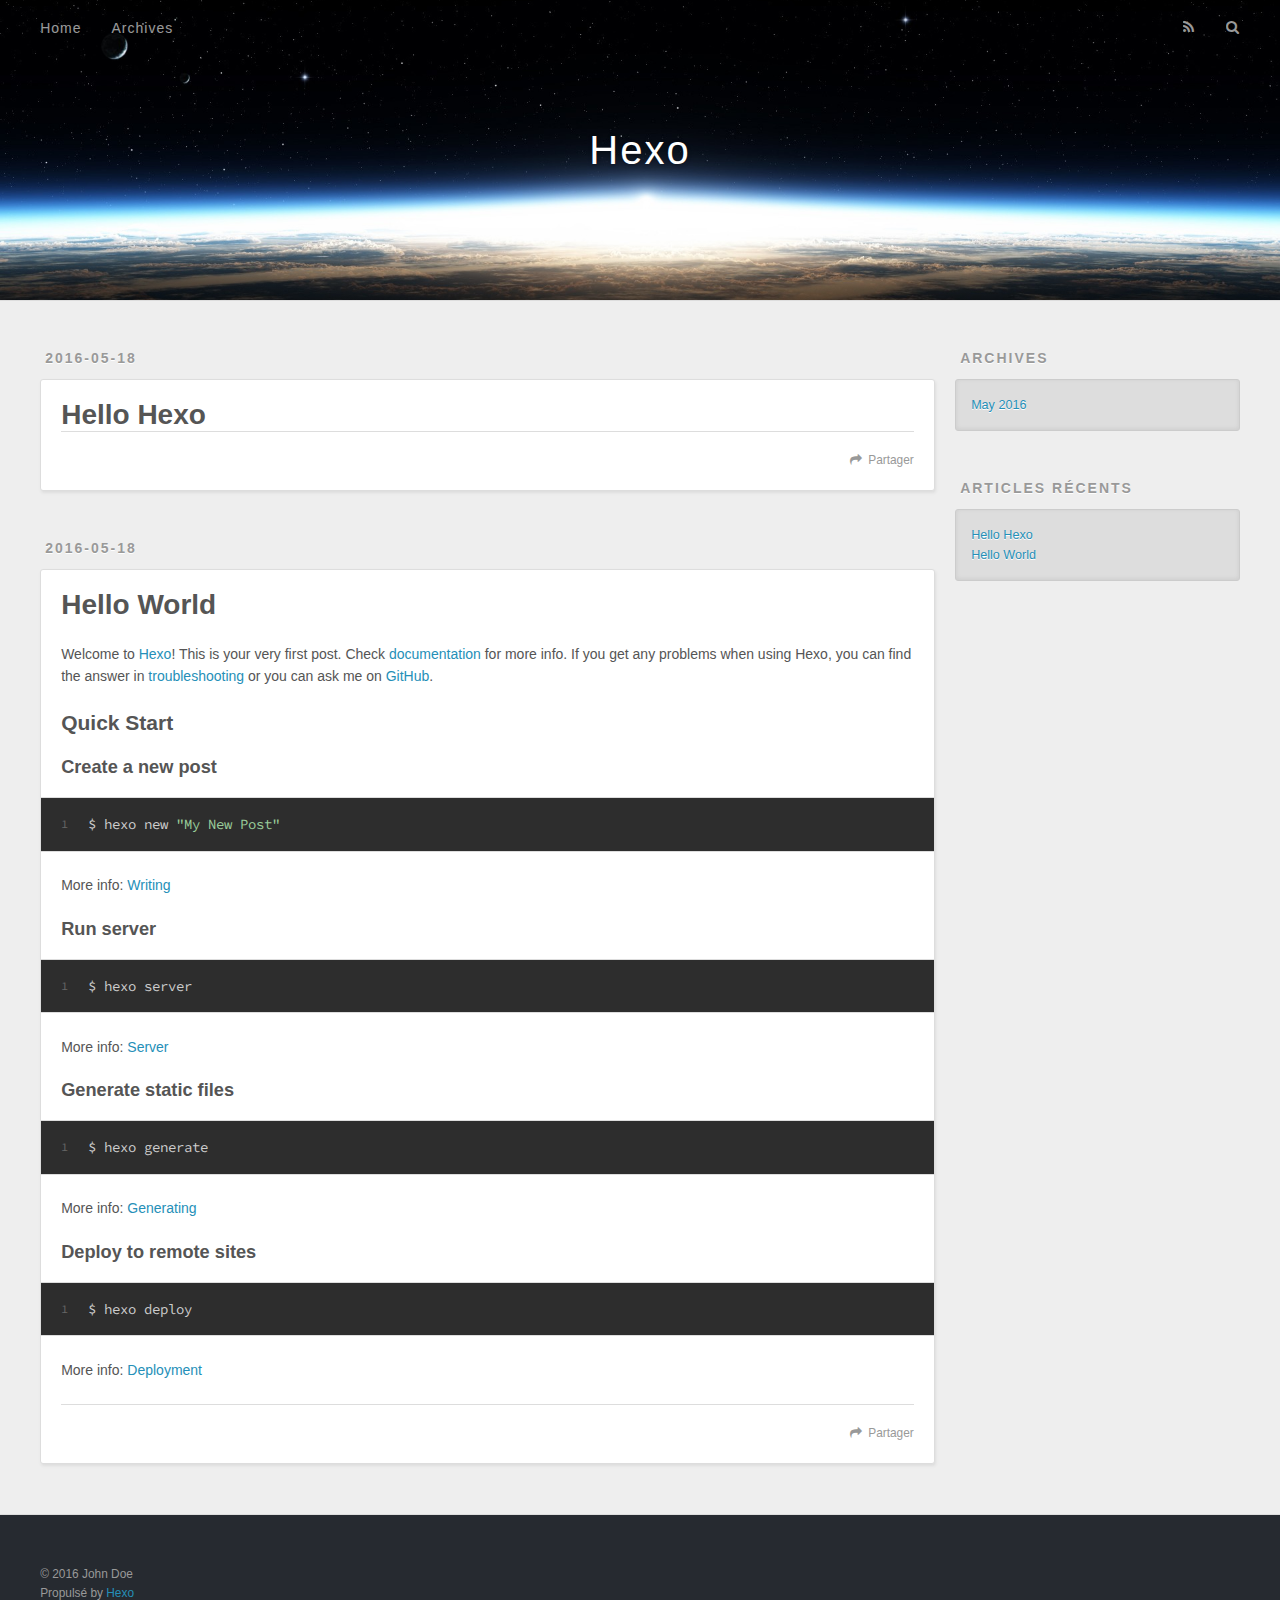
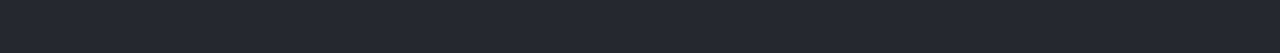
==== index.html @ 304dc9c3 "Site updated: 2016-05-18 16:46:52" ====
<!DOCTYPE html>
<html>
<head>
  <meta charset="utf-8">
  
  <title>Hexo</title>
  <meta name="viewport" content="width=device-width, initial-scale=1, maximum-scale=1">
  <meta name="description">
<meta property="og:type" content="website">
<meta property="og:title" content="Hexo">
<meta property="og:url" content="http://yoursite.com/index.html">
<meta property="og:site_name" content="Hexo">
<meta property="og:description">
<meta name="twitter:card" content="summary">
<meta name="twitter:title" content="Hexo">
<meta name="twitter:description">
  
    <link rel="alternate" href="/atom.xml" title="Hexo" type="application/atom+xml">
  
  
    <link rel="icon" href="/favicon.png">
  
  
    <link href="//fonts.googleapis.com/css?family=Source+Code+Pro" rel="stylesheet" type="text/css">
  
  <link rel="stylesheet" href="/css/style.css">
  

</head>

<body>
  <div id="container">
    <div id="wrap">
      <header id="header">
  <div id="banner"></div>
  <div id="header-outer" class="outer">
    <div id="header-title" class="inner">
      <h1 id="logo-wrap">
        <a href="/" id="logo">Hexo</a>
      </h1>
      
    </div>
    <div id="header-inner" class="inner">
      <nav id="main-nav">
        <a id="main-nav-toggle" class="nav-icon"></a>
        
          <a class="main-nav-link" href="/">Home</a>
        
          <a class="main-nav-link" href="/archives">Archives</a>
        
      </nav>
      <nav id="sub-nav">
        
          <a id="nav-rss-link" class="nav-icon" href="/atom.xml" title="Flux RSS"></a>
        
        <a id="nav-search-btn" class="nav-icon" title="Rechercher"></a>
      </nav>
      <div id="search-form-wrap">
        <form action="//google.com/search" method="get" accept-charset="UTF-8" class="search-form"><input type="search" name="q" results="0" class="search-form-input" placeholder="Search"><button type="submit" class="search-form-submit">&#xF002;</button><input type="hidden" name="sitesearch" value="http://yoursite.com"></form>
      </div>
    </div>
  </div>
</header>
      <div class="outer">
        <section id="main">
  
    <article id="post-Hello-Hexo" class="article article-type-post" itemscope itemprop="blogPost">
  <div class="article-meta">
    <a href="/2016/05/18/Hello-Hexo/" class="article-date">
  <time datetime="2016-05-18T08:14:53.000Z" itemprop="datePublished">2016-05-18</time>
</a>
    
  </div>
  <div class="article-inner">
    
    
      <header class="article-header">
        
  
    <h1 itemprop="name">
      <a class="article-title" href="/2016/05/18/Hello-Hexo/">Hello Hexo</a>
    </h1>
  

      </header>
    
    <div class="article-entry" itemprop="articleBody">
      
        
      
    </div>
    <footer class="article-footer">
      <a data-url="http://yoursite.com/2016/05/18/Hello-Hexo/" data-id="cioclf5xg0000g5djqmhzo6xy" class="article-share-link">Partager</a>
      
      
    </footer>
  </div>
  
</article>


  
    <article id="post-hello-world" class="article article-type-post" itemscope itemprop="blogPost">
  <div class="article-meta">
    <a href="/2016/05/18/hello-world/" class="article-date">
  <time datetime="2016-05-18T08:07:12.000Z" itemprop="datePublished">2016-05-18</time>
</a>
    
  </div>
  <div class="article-inner">
    
    
      <header class="article-header">
        
  
    <h1 itemprop="name">
      <a class="article-title" href="/2016/05/18/hello-world/">Hello World</a>
    </h1>
  

      </header>
    
    <div class="article-entry" itemprop="articleBody">
      
        <p>Welcome to <a href="https://hexo.io/" target="_blank" rel="external">Hexo</a>! This is your very first post. Check <a href="https://hexo.io/docs/" target="_blank" rel="external">documentation</a> for more info. If you get any problems when using Hexo, you can find the answer in <a href="https://hexo.io/docs/troubleshooting.html" target="_blank" rel="external">troubleshooting</a> or you can ask me on <a href="https://github.com/hexojs/hexo/issues" target="_blank" rel="external">GitHub</a>.</p>
<h2 id="Quick-Start"><a href="#Quick-Start" class="headerlink" title="Quick Start"></a>Quick Start</h2><h3 id="Create-a-new-post"><a href="#Create-a-new-post" class="headerlink" title="Create a new post"></a>Create a new post</h3><figure class="highlight bash"><table><tr><td class="gutter"><pre><span class="line">1</span><br></pre></td><td class="code"><pre><span class="line">$ hexo new <span class="string">"My New Post"</span></span><br></pre></td></tr></table></figure>
<p>More info: <a href="https://hexo.io/docs/writing.html" target="_blank" rel="external">Writing</a></p>
<h3 id="Run-server"><a href="#Run-server" class="headerlink" title="Run server"></a>Run server</h3><figure class="highlight bash"><table><tr><td class="gutter"><pre><span class="line">1</span><br></pre></td><td class="code"><pre><span class="line">$ hexo server</span><br></pre></td></tr></table></figure>
<p>More info: <a href="https://hexo.io/docs/server.html" target="_blank" rel="external">Server</a></p>
<h3 id="Generate-static-files"><a href="#Generate-static-files" class="headerlink" title="Generate static files"></a>Generate static files</h3><figure class="highlight bash"><table><tr><td class="gutter"><pre><span class="line">1</span><br></pre></td><td class="code"><pre><span class="line">$ hexo generate</span><br></pre></td></tr></table></figure>
<p>More info: <a href="https://hexo.io/docs/generating.html" target="_blank" rel="external">Generating</a></p>
<h3 id="Deploy-to-remote-sites"><a href="#Deploy-to-remote-sites" class="headerlink" title="Deploy to remote sites"></a>Deploy to remote sites</h3><figure class="highlight bash"><table><tr><td class="gutter"><pre><span class="line">1</span><br></pre></td><td class="code"><pre><span class="line">$ hexo deploy</span><br></pre></td></tr></table></figure>
<p>More info: <a href="https://hexo.io/docs/deployment.html" target="_blank" rel="external">Deployment</a></p>

      
    </div>
    <footer class="article-footer">
      <a data-url="http://yoursite.com/2016/05/18/hello-world/" data-id="cioclf5xm0001g5djl35cc494" class="article-share-link">Partager</a>
      
      
    </footer>
  </div>
  
</article>


  

</section>
        
          <aside id="sidebar">
  
    

  
    

  
    
  
    
  <div class="widget-wrap">
    <h3 class="widget-title">Archives</h3>
    <div class="widget">
      <ul class="archive-list"><li class="archive-list-item"><a class="archive-list-link" href="/archives/2016/05/">May 2016</a></li></ul>
    </div>
  </div>


  
    
  <div class="widget-wrap">
    <h3 class="widget-title">Articles récents</h3>
    <div class="widget">
      <ul>
        
          <li>
            <a href="/2016/05/18/Hello-Hexo/">Hello Hexo</a>
          </li>
        
          <li>
            <a href="/2016/05/18/hello-world/">Hello World</a>
          </li>
        
      </ul>
    </div>
  </div>

  
</aside>
        
      </div>
      <footer id="footer">
  
  <div class="outer">
    <div id="footer-info" class="inner">
      &copy; 2016 John Doe<br>
      Propulsé by <a href="http://hexo.io/" target="_blank">Hexo</a>
    </div>
  </div>
</footer>
    </div>
    <nav id="mobile-nav">
  
    <a href="/" class="mobile-nav-link">Home</a>
  
    <a href="/archives" class="mobile-nav-link">Archives</a>
  
</nav>
    

<script src="//ajax.googleapis.com/ajax/libs/jquery/2.0.3/jquery.min.js"></script>


  <link rel="stylesheet" href="/fancybox/jquery.fancybox.css">
  <script src="/fancybox/jquery.fancybox.pack.js"></script>


<script src="/js/script.js"></script>

  </div>
</body>
</html>
---- css/style.css ----
body {
  width: 100%;
}
body:before,
body:after {
  content: "";
  display: table;
}
body:after {
  clear: both;
}
html,
body,
div,
span,
applet,
object,
iframe,
h1,
h2,
h3,
h4,
h5,
h6,
p,
blockquote,
pre,
a,
abbr,
acronym,
address,
big,
cite,
code,
del,
dfn,
em,
img,
ins,
kbd,
q,
s,
samp,
small,
strike,
strong,
sub,
sup,
tt,
var,
dl,
dt,
dd,
ol,
ul,
li,
fieldset,
form,
label,
legend,
table,
caption,
tbody,
tfoot,
thead,
tr,
th,
td {
  margin: 0;
  padding: 0;
  border: 0;
  outline: 0;
  font-weight: inherit;
  font-style: inherit;
  font-family: inherit;
  font-size: 100%;
  vertical-align: baseline;
}
body {
  line-height: 1;
  color: #000;
  background: #fff;
}
ol,
ul {
  list-style: none;
}
table {
  border-collapse: separate;
  border-spacing: 0;
  vertical-align: middle;
}
caption,
th,
td {
  text-align: left;
  font-weight: normal;
  vertical-align: middle;
}
a img {
  border: none;
}
input,
button {
  margin: 0;
  padding: 0;
}
input::-moz-focus-inner,
button::-moz-focus-inner {
  border: 0;
  padding: 0;
}
@font-face {
  font-family: FontAwesome;
  font-style: normal;
  font-weight: normal;
  src: url("fonts/fontawesome-webfont.eot?v=#4.0.3");
  src: url("fonts/fontawesome-webfont.eot?#iefix&v=#4.0.3") format("embedded-opentype"), url("fonts/fontawesome-webfont.woff?v=#4.0.3") format("woff"), url("fonts/fontawesome-webfont.ttf?v=#4.0.3") format("truetype"), url("fonts/fontawesome-webfont.svg#fontawesomeregular?v=#4.0.3") format("svg");
}
html,
body,
#container {
  height: 100%;
}
body {
  background: #eee;
  font: 14px "Helvetica Neue", Helvetica, Arial, sans-serif;
  -webkit-text-size-adjust: 100%;
}
.outer {
  max-width: 1220px;
  margin: 0 auto;
  padding: 0 20px;
}
.outer:before,
.outer:after {
  content: "";
  display: table;
}
.outer:after {
  clear: both;
}
.inner {
  display: inline;
  float: left;
  width: 98.33333333333333%;
  margin: 0 0.833333333333333%;
}
.left,
.alignleft {
  float: left;
}
.right,
.alignright {
  float: right;
}
.clear {
  clear: both;
}
#container {
  position: relative;
}
.mobile-nav-on {
  overflow: hidden;
}
#wrap {
  height: 100%;
  width: 100%;
  position: absolute;
  top: 0;
  left: 0;
  -webkit-transition: 0.2s ease-out;
  -moz-transition: 0.2s ease-out;
  -ms-transition: 0.2s ease-out;
  transition: 0.2s ease-out;
  z-index: 1;
  background: #eee;
}
.mobile-nav-on #wrap {
  left: 280px;
}
@media screen and (min-width: 768px) {
  #main {
    display: inline;
    float: left;
    width: 73.33333333333333%;
    margin: 0 0.833333333333333%;
  }
}
.article-date,
.article-category-link,
.archive-year,
.widget-title {
  text-decoration: none;
  text-transform: uppercase;
  letter-spacing: 2px;
  color: #999;
  margin-bottom: 1em;
  margin-left: 5px;
  line-height: 1em;
  text-shadow: 0 1px #fff;
  font-weight: bold;
}
.article-inner,
.archive-article-inner {
  background: #fff;
  -webkit-box-shadow: 1px 2px 3px #ddd;
  box-shadow: 1px 2px 3px #ddd;
  border: 1px solid #ddd;
  -webkit-border-radius: 3px;
  border-radius: 3px;
}
.article-entry h1,
.widget h1 {
  font-size: 2em;
}
.article-entry h2,
.widget h2 {
  font-size: 1.5em;
}
.article-entry h3,
.widget h3 {
  font-size: 1.3em;
}
.article-entry h4,
.widget h4 {
  font-size: 1.2em;
}
.article-entry h5,
.widget h5 {
  font-size: 1em;
}
.article-entry h6,
.widget h6 {
  font-size: 1em;
  color: #999;
}
.article-entry hr,
.widget hr {
  border: 1px dashed #ddd;
}
.article-entry strong,
.widget strong {
  font-weight: bold;
}
.article-entry em,
.widget em,
.article-entry cite,
.widget cite {
  font-style: italic;
}
.article-entry sup,
.widget sup,
.article-entry sub,
.widget sub {
  font-size: 0.75em;
  line-height: 0;
  position: relative;
  vertical-align: baseline;
}
.article-entry sup,
.widget sup {
  top: -0.5em;
}
.article-entry sub,
.widget sub {
  bottom: -0.2em;
}
.article-entry small,
.widget small {
  font-size: 0.85em;
}
.article-entry acronym,
.widget acronym,
.article-entry abbr,
.widget abbr {
  border-bottom: 1px dotted;
}
.article-entry ul,
.widget ul,
.article-entry ol,
.widget ol,
.article-entry dl,
.widget dl {
  margin: 0 20px;
  line-height: 1.6em;
}
.article-entry ul ul,
.widget ul ul,
.article-entry ol ul,
.widget ol ul,
.article-entry ul ol,
.widget ul ol,
.article-entry ol ol,
.widget ol ol {
  margin-top: 0;
  margin-bottom: 0;
}
.article-entry ul,
.widget ul {
  list-style: disc;
}
.article-entry ol,
.widget ol {
  list-style: decimal;
}
.article-entry dt,
.widget dt {
  font-weight: bold;
}
#header {
  height: 300px;
  position: relative;
  border-bottom: 1px solid #ddd;
}
#header:before,
#header:after {
  content: "";
  position: absolute;
  left: 0;
  right: 0;
  height: 40px;
}
#header:before {
  top: 0;
  background: -webkit-linear-gradient(rgba(0,0,0,0.2), transparent);
  background: -moz-linear-gradient(rgba(0,0,0,0.2), transparent);
  background: -ms-linear-gradient(rgba(0,0,0,0.2), transparent);
  background: linear-gradient(rgba(0,0,0,0.2), transparent);
}
#header:after {
  bottom: 0;
  background: -webkit-linear-gradient(transparent, rgba(0,0,0,0.2));
  background: -moz-linear-gradient(transparent, rgba(0,0,0,0.2));
  background: -ms-linear-gradient(transparent, rgba(0,0,0,0.2));
  background: linear-gradient(transparent, rgba(0,0,0,0.2));
}
#header-outer {
  height: 100%;
  position: relative;
}
#header-inner {
  position: relative;
  overflow: hidden;
}
#banner {
  position: absolute;
  top: 0;
  left: 0;
  width: 100%;
  height: 100%;
  background: url("images/banner.jpg") center #000;
  -webkit-background-size: cover;
  -moz-background-size: cover;
  background-size: cover;
  z-index: -1;
}
#header-title {
  text-align: center;
  height: 40px;
  position: absolute;
  top: 50%;
  left: 0;
  margin-top: -20px;
}
#logo,
#subtitle {
  text-decoration: none;
  color: #fff;
  font-weight: 300;
  text-shadow: 0 1px 4px rgba(0,0,0,0.3);
}
#logo {
  font-size: 40px;
  line-height: 40px;
  letter-spacing: 2px;
}
#subtitle {
  font-size: 16px;
  line-height: 16px;
  letter-spacing: 1px;
}
#subtitle-wrap {
  margin-top: 16px;
}
#main-nav {
  float: left;
  margin-left: -15px;
}
.nav-icon,
.main-nav-link {
  float: left;
  color: #fff;
  opacity: 0.6;
  text-decoration: none;
  text-shadow: 0 1px rgba(0,0,0,0.2);
  -webkit-transition: opacity 0.2s;
  -moz-transition: opacity 0.2s;
  -ms-transition: opacity 0.2s;
  transition: opacity 0.2s;
  display: block;
  padding: 20px 15px;
}
.nav-icon:hover,
.main-nav-link:hover {
  opacity: 1;
}
.nav-icon {
  font-family: FontAwesome;
  text-align: center;
  font-size: 14px;
  width: 14px;
  height: 14px;
  padding: 20px 15px;
  position: relative;
  cursor: pointer;
}
.main-nav-link {
  font-weight: 300;
  letter-spacing: 1px;
}
@media screen and (max-width: 479px) {
  .main-nav-link {
    display: none;
  }
}
#main-nav-toggle {
  display: none;
}
#main-nav-toggle:before {
  content: "\f0c9";
}
@media screen and (max-width: 479px) {
  #main-nav-toggle {
    display: block;
  }
}
#sub-nav {
  float: right;
  margin-right: -15px;
}
#nav-rss-link:before {
  content: "\f09e";
}
#nav-search-btn:before {
  content: "\f002";
}
#search-form-wrap {
  position: absolute;
  top: 15px;
  width: 150px;
  height: 30px;
  right: -150px;
  opacity: 0;
  -webkit-transition: 0.2s ease-out;
  -moz-transition: 0.2s ease-out;
  -ms-transition: 0.2s ease-out;
  transition: 0.2s ease-out;
}
#search-form-wrap.on {
  opacity: 1;
  right: 0;
}
@media screen and (max-width: 479px) {
  #search-form-wrap {
    width: 100%;
    right: -100%;
  }
}
.search-form {
  position: absolute;
  top: 0;
  left: 0;
  right: 0;
  background: #fff;
  padding: 5px 15px;
  -webkit-border-radius: 15px;
  border-radius: 15px;
  -webkit-box-shadow: 0 0 10px rgba(0,0,0,0.3);
  box-shadow: 0 0 10px rgba(0,0,0,0.3);
}
.search-form-input {
  border: none;
  background: none;
  color: #555;
  width: 100%;
  font: 13px "Helvetica Neue", Helvetica, Arial, sans-serif;
  outline: none;
}
.search-form-input::-webkit-search-results-decoration,
.search-form-input::-webkit-search-cancel-button {
  -webkit-appearance: none;
}
.search-form-submit {
  position: absolute;
  top: 50%;
  right: 10px;
  margin-top: -7px;
  font: 13px FontAwesome;
  border: none;
  background: none;
  color: #bbb;
  cursor: pointer;
}
.search-form-submit:hover,
.search-form-submit:focus {
  color: #777;
}
.article {
  margin: 50px 0;
}
.article-inner {
  overflow: hidden;
}
.article-meta:before,
.article-meta:after {
  content: "";
  display: table;
}
.article-meta:after {
  clear: both;
}
.article-date {
  float: left;
}
.article-category {
  float: left;
  line-height: 1em;
  color: #ccc;
  text-shadow: 0 1px #fff;
  margin-left: 8px;
}
.article-category:before {
  content: "\2022";
}
.article-category-link {
  margin: 0 12px 1em;
}
.article-header {
  padding: 20px 20px 0;
}
.article-title {
  text-decoration: none;
  font-size: 2em;
  font-weight: bold;
  color: #555;
  line-height: 1.1em;
  -webkit-transition: color 0.2s;
  -moz-transition: color 0.2s;
  -ms-transition: color 0.2s;
  transition: color 0.2s;
}
a.article-title:hover {
  color: #258fb8;
}
.article-entry {
  color: #555;
  padding: 0 20px;
}
.article-entry:before,
.article-entry:after {
  content: "";
  display: table;
}
.article-entry:after {
  clear: both;
}
.article-entry p,
.article-entry table {
  line-height: 1.6em;
  margin: 1.6em 0;
}
.article-entry h1,
.article-entry h2,
.article-entry h3,
.article-entry h4,
.article-entry h5,
.article-entry h6 {
  font-weight: bold;
}
.article-entry h1,
.article-entry h2,
.article-entry h3,
.article-entry h4,
.article-entry h5,
.article-entry h6 {
  line-height: 1.1em;
  margin: 1.1em 0;
}
.article-entry a {
  color: #258fb8;
  text-decoration: none;
}
.article-entry a:hover {
  text-decoration: underline;
}
.article-entry ul,
.article-entry ol,
.article-entry dl {
  margin-top: 1.6em;
  margin-bottom: 1.6em;
}
.article-entry img,
.article-entry video {
  max-width: 100%;
  height: auto;
  display: block;
  margin: auto;
}
.article-entry iframe {
  border: none;
}
.article-entry table {
  width: 100%;
  border-collapse: collapse;
  border-spacing: 0;
}
.article-entry th {
  font-weight: bold;
  border-bottom: 3px solid #ddd;
  padding-bottom: 0.5em;
}
.article-entry td {
  border-bottom: 1px solid #ddd;
  padding: 10px 0;
}
.article-entry blockquote {
  font-family: Georgia, "Times New Roman", serif;
  font-size: 1.4em;
  margin: 1.6em 20px;
  text-align: center;
}
.article-entry blockquote footer {
  font-size: 14px;
  margin: 1.6em 0;
  font-family: "Helvetica Neue", Helvetica, Arial, sans-serif;
}
.article-entry blockquote footer cite:before {
  content: "—";
  padding: 0 0.5em;
}
.article-entry .pullquote {
  text-align: left;
  width: 45%;
  margin: 0;
}
.article-entry .pullquote.left {
  margin-left: 0.5em;
  margin-right: 1em;
}
.article-entry .pullquote.right {
  margin-right: 0.5em;
  margin-left: 1em;
}
.article-entry .caption {
  color: #999;
  display: block;
  font-size: 0.9em;
  margin-top: 0.5em;
  position: relative;
  text-align: center;
}
.article-entry .video-container {
  position: relative;
  padding-top: 56.25%;
  height: 0;
  overflow: hidden;
}
.article-entry .video-container iframe,
.article-entry .video-container object,
.article-entry .video-container embed {
  position: absolute;
  top: 0;
  left: 0;
  width: 100%;
  height: 100%;
  margin-top: 0;
}
.article-more-link a {
  display: inline-block;
  line-height: 1em;
  padding: 6px 15px;
  -webkit-border-radius: 15px;
  border-radius: 15px;
  background: #eee;
  color: #999;
  text-shadow: 0 1px #fff;
  text-decoration: none;
}
.article-more-link a:hover {
  background: #258fb8;
  color: #fff;
  text-decoration: none;
  text-shadow: 0 1px #1e7293;
}
.article-footer {
  font-size: 0.85em;
  line-height: 1.6em;
  border-top: 1px solid #ddd;
  padding-top: 1.6em;
  margin: 0 20px 20px;
}
.article-footer:before,
.article-footer:after {
  content: "";
  display: table;
}
.article-footer:after {
  clear: both;
}
.article-footer a {
  color: #999;
  text-decoration: none;
}
.article-footer a:hover {
  color: #555;
}
.article-tag-list-item {
  float: left;
  margin-right: 10px;
}
.article-tag-list-link:before {
  content: "#";
}
.article-comment-link {
  float: right;
}
.article-comment-link:before {
  content: "\f075";
  font-family: FontAwesome;
  padding-right: 8px;
}
.article-share-link {
  cursor: pointer;
  float: right;
  margin-left: 20px;
}
.article-share-link:before {
  content: "\f064";
  font-family: FontAwesome;
  padding-right: 6px;
}
#article-nav {
  position: relative;
}
#article-nav:before,
#article-nav:after {
  content: "";
  display: table;
}
#article-nav:after {
  clear: both;
}
@media screen and (min-width: 768px) {
  #article-nav {
    margin: 50px 0;
  }
  #article-nav:before {
    width: 8px;
    height: 8px;
    position: absolute;
    top: 50%;
    left: 50%;
    margin-top: -4px;
    margin-left: -4px;
    content: "";
    -webkit-border-radius: 50%;
    border-radius: 50%;
    background: #ddd;
    -webkit-box-shadow: 0 1px 2px #fff;
    box-shadow: 0 1px 2px #fff;
  }
}
.article-nav-link-wrap {
  text-decoration: none;
  text-shadow: 0 1px #fff;
  color: #999;
  -webkit-box-sizing: border-box;
  -moz-box-sizing: border-box;
  box-sizing: border-box;
  margin-top: 50px;
  text-align: center;
  display: block;
}
.article-nav-link-wrap:hover {
  color: #555;
}
@media screen and (min-width: 768px) {
  .article-nav-link-wrap {
    width: 50%;
    margin-top: 0;
  }
}
@media screen and (min-width: 768px) {
  #article-nav-newer {
    float: left;
    text-align: right;
    padding-right: 20px;
  }
}
@media screen and (min-width: 768px) {
  #article-nav-older {
    float: right;
    text-align: left;
    padding-left: 20px;
  }
}
.article-nav-caption {
  text-transform: uppercase;
  letter-spacing: 2px;
  color: #ddd;
  line-height: 1em;
  font-weight: bold;
}
#article-nav-newer .article-nav-caption {
  margin-right: -2px;
}
.article-nav-title {
  font-size: 0.85em;
  line-height: 1.6em;
  margin-top: 0.5em;
}
.article-share-box {
  position: absolute;
  display: none;
  background: #fff;
  -webkit-box-shadow: 1px 2px 10px rgba(0,0,0,0.2);
  box-shadow: 1px 2px 10px rgba(0,0,0,0.2);
  -webkit-border-radius: 3px;
  border-radius: 3px;
  margin-left: -145px;
  overflow: hidden;
  z-index: 1;
}
.article-share-box.on {
  display: block;
}
.article-share-input {
  width: 100%;
  background: none;
  -webkit-box-sizing: border-box;
  -moz-box-sizing: border-box;
  box-sizing: border-box;
  font: 14px "Helvetica Neue", Helvetica, Arial, sans-serif;
  padding: 0 15px;
  color: #555;
  outline: none;
  border: 1px solid #ddd;
  -webkit-border-radius: 3px 3px 0 0;
  border-radius: 3px 3px 0 0;
  height: 36px;
  line-height: 36px;
}
.article-share-links {
  background: #eee;
}
.article-share-links:before,
.article-share-links:after {
  content: "";
  display: table;
}
.article-share-links:after {
  clear: both;
}
.article-share-twitter,
.article-share-facebook,
.article-share-pinterest,
.article-share-google {
  width: 50px;
  height: 36px;
  display: block;
  float: left;
  position: relative;
  color: #999;
  text-shadow: 0 1px #fff;
}
.article-share-twitter:before,
.article-share-facebook:before,
.article-share-pinterest:before,
.article-share-google:before {
  font-size: 20px;
  font-family: FontAwesome;
  width: 20px;
  height: 20px;
  position: absolute;
  top: 50%;
  left: 50%;
  margin-top: -10px;
  margin-left: -10px;
  text-align: center;
}
.article-share-twitter:hover,
.article-share-facebook:hover,
.article-share-pinterest:hover,
.article-share-google:hover {
  color: #fff;
}
.article-share-twitter:before {
  content: "\f099";
}
.article-share-twitter:hover {
  background: #00aced;
  text-shadow: 0 1px #008abe;
}
.article-share-facebook:before {
  content: "\f09a";
}
.article-share-facebook:hover {
  background: #3b5998;
  text-shadow: 0 1px #2f477a;
}
.article-share-pinterest:before {
  content: "\f0d2";
}
.article-share-pinterest:hover {
  background: #cb2027;
  text-shadow: 0 1px #a21a1f;
}
.article-share-google:before {
  content: "\f0d5";
}
.article-share-google:hover {
  background: #dd4b39;
  text-shadow: 0 1px #be3221;
}
.article-gallery {
  background: #000;
  position: relative;
}
.article-gallery-photos {
  position: relative;
  overflow: hidden;
}
.article-gallery-img {
  display: none;
  max-width: 100%;
}
.article-gallery-img:first-child {
  display: block;
}
.article-gallery-img.loaded {
  position: absolute;
  display: block;
}
.article-gallery-img img {
  display: block;
  max-width: 100%;
  margin: 0 auto;
}
#comments {
  background: #fff;
  -webkit-box-shadow: 1px 2px 3px #ddd;
  box-shadow: 1px 2px 3px #ddd;
  padding: 20px;
  border: 1px solid #ddd;
  -webkit-border-radius: 3px;
  border-radius: 3px;
  margin: 50px 0;
}
#comments a {
  color: #258fb8;
}
.archives-wrap {
  margin: 50px 0;
}
.archives:before,
.archives:after {
  content: "";
  display: table;
}
.archives:after {
  clear: both;
}
.archive-year-wrap {
  margin-bottom: 1em;
}
.archives {
  -webkit-column-gap: 10px;
  -moz-column-gap: 10px;
  column-gap: 10px;
}
@media screen and (min-width: 480px) and (max-width: 767px) {
  .archives {
    -webkit-column-count: 2;
    -moz-column-count: 2;
    column-count: 2;
  }
}
@media screen and (min-width: 768px) {
  .archives {
    -webkit-column-count: 3;
    -moz-column-count: 3;
    column-count: 3;
  }
}
.archive-article {
  -webkit-column-break-inside: avoid;
  page-break-inside: avoid;
  overflow: hidden;
  break-inside: avoid-column;
}
.archive-article-inner {
  padding: 10px;
  margin-bottom: 15px;
}
.archive-article-title {
  text-decoration: none;
  font-weight: bold;
  color: #555;
  -webkit-transition: color 0.2s;
  -moz-transition: color 0.2s;
  -ms-transition: color 0.2s;
  transition: color 0.2s;
  line-height: 1.6em;
}
.archive-article-title:hover {
  color: #258fb8;
}
.archive-article-footer {
  margin-top: 1em;
}
.archive-article-date {
  color: #999;
  text-decoration: none;
  font-size: 0.85em;
  line-height: 1em;
  margin-bottom: 0.5em;
  display: block;
}
#page-nav {
  margin: 50px auto;
  background: #fff;
  -webkit-box-shadow: 1px 2px 3px #ddd;
  box-shadow: 1px 2px 3px #ddd;
  border: 1px solid #ddd;
  -webkit-border-radius: 3px;
  border-radius: 3px;
  text-align: center;
  color: #999;
  overflow: hidden;
}
#page-nav:before,
#page-nav:after {
  content: "";
  display: table;
}
#page-nav:after {
  clear: both;
}
#page-nav a,
#page-nav span {
  padding: 10px 20px;
  line-height: 1;
  height: 2ex;
}
#page-nav a {
  color: #999;
  text-decoration: none;
}
#page-nav a:hover {
  background: #999;
  color: #fff;
}
#page-nav .prev {
  float: left;
}
#page-nav .next {
  float: right;
}
#page-nav .page-number {
  display: inline-block;
}
@media screen and (max-width: 479px) {
  #page-nav .page-number {
    display: none;
  }
}
#page-nav .current {
  color: #555;
  font-weight: bold;
}
#page-nav .space {
  color: #ddd;
}
#footer {
  background: #262a30;
  padding: 50px 0;
  border-top: 1px solid #ddd;
  color: #999;
}
#footer a {
  color: #258fb8;
  text-decoration: none;
}
#footer a:hover {
  text-decoration: underline;
}
#footer-info {
  line-height: 1.6em;
  font-size: 0.85em;
}
.article-entry pre,
.article-entry .highlight {
  background: #2d2d2d;
  margin: 0 -20px;
  padding: 15px 20px;
  border-style: solid;
  border-color: #ddd;
  border-width: 1px 0;
  overflow: auto;
  color: #ccc;
  line-height: 22.400000000000002px;
}
.article-entry .highlight .gutter pre,
.article-entry .gist .gist-file .gist-data .line-numbers {
  color: #666;
  font-size: 0.85em;
}
.article-entry pre,
.article-entry code {
  font-family: "Source Code Pro", Consolas, Monaco, Menlo, Consolas, monospace;
}
.article-entry code {
  background: #eee;
  text-shadow: 0 1px #fff;
  padding: 0 0.3em;
}
.article-entry pre code {
  background: none;
  text-shadow: none;
  padding: 0;
}
.article-entry .highlight pre {
  border: none;
  margin: 0;
  padding: 0;
}
.article-entry .highlight table {
  margin: 0;
  width: auto;
}
.article-entry .highlight td {
  border: none;
  padding: 0;
}
.article-entry .highlight figcaption {
  font-size: 0.85em;
  color: #999;
  line-height: 1em;
  margin-bottom: 1em;
}
.article-entry .highlight figcaption:before,
.article-entry .highlight figcaption:after {
  content: "";
  display: table;
}
.article-entry .highlight figcaption:after {
  clear: both;
}
.article-entry .highlight figcaption a {
  float: right;
}
.article-entry .highlight .gutter pre {
  text-align: right;
  padding-right: 20px;
}
.article-entry .highlight .line {
  height: 22.400000000000002px;
}
.article-entry .highlight .line.marked {
  background: #515151;
}
.article-entry .gist {
  margin: 0 -20px;
  border-style: solid;
  border-color: #ddd;
  border-width: 1px 0;
  background: #2d2d2d;
  padding: 15px 20px 15px 0;
}
.article-entry .gist .gist-file {
  border: none;
  font-family: "Source Code Pro", Consolas, Monaco, Menlo, Consolas, monospace;
  margin: 0;
}
.article-entry .gist .gist-file .gist-data {
  background: none;
  border: none;
}
.article-entry .gist .gist-file .gist-data .line-numbers {
  background: none;
  border: none;
  padding: 0 20px 0 0;
}
.article-entry .gist .gist-file .gist-data .line-data {
  padding: 0 !important;
}
.article-entry .gist .gist-file .highlight {
  margin: 0;
  padding: 0;
  border: none;
}
.article-entry .gist .gist-file .gist-meta {
  background: #2d2d2d;
  color: #999;
  font: 0.85em "Helvetica Neue", Helvetica, Arial, sans-serif;
  text-shadow: 0 0;
  padding: 0;
  margin-top: 1em;
  margin-left: 20px;
}
.article-entry .gist .gist-file .gist-meta a {
  color: #258fb8;
  font-weight: normal;
}
.article-entry .gist .gist-file .gist-meta a:hover {
  text-decoration: underline;
}
pre .comment,
pre .title {
  color: #999;
}
pre .variable,
pre .attribute,
pre .tag,
pre .regexp,
pre .ruby .constant,
pre .xml .tag .title,
pre .xml .pi,
pre .xml .doctype,
pre .html .doctype,
pre .css .id,
pre .css .class,
pre .css .pseudo {
  color: #f2777a;
}
pre .number,
pre .preprocessor,
pre .built_in,
pre .literal,
pre .params,
pre .constant {
  color: #f99157;
}
pre .class,
pre .ruby .class .title,
pre .css .rules .attribute {
  color: #9c9;
}
pre .string,
pre .value,
pre .inheritance,
pre .header,
pre .ruby .symbol,
pre .xml .cdata {
  color: #9c9;
}
pre .css .hexcolor {
  color: #6cc;
}
pre .function,
pre .python .decorator,
pre .python .title,
pre .ruby .function .title,
pre .ruby .title .keyword,
pre .perl .sub,
pre .javascript .title,
pre .coffeescript .title {
  color: #69c;
}
pre .keyword,
pre .javascript .function {
  color: #c9c;
}
@media screen and (max-width: 479px) {
  #mobile-nav {
    position: absolute;
    top: 0;
    left: 0;
    width: 280px;
    height: 100%;
    background: #191919;
    border-right: 1px solid #fff;
  }
}
@media screen and (max-width: 479px) {
  .mobile-nav-link {
    display: block;
    color: #999;
    text-decoration: none;
    padding: 15px 20px;
    font-weight: bold;
  }
  .mobile-nav-link:hover {
    color: #fff;
  }
}
@media screen and (min-width: 768px) {
  #sidebar {
    display: inline;
    float: left;
    width: 23.333333333333332%;
    margin: 0 0.833333333333333%;
  }
}
.widget-wrap {
  margin: 50px 0;
}
.widget {
  color: #777;
  text-shadow: 0 1px #fff;
  background: #ddd;
  -webkit-box-shadow: 0 -1px 4px #ccc inset;
  box-shadow: 0 -1px 4px #ccc inset;
  border: 1px solid #ccc;
  padding: 15px;
  -webkit-border-radius: 3px;
  border-radius: 3px;
}
.widget a {
  color: #258fb8;
  text-decoration: none;
}
.widget a:hover {
  text-decoration: underline;
}
.widget ul ul,
.widget ol ul,
.widget dl ul,
.widget ul ol,
.widget ol ol,
.widget dl ol,
.widget ul dl,
.widget ol dl,
.widget dl dl {
  margin-left: 15px;
  list-style: disc;
}
.widget {
  line-height: 1.6em;
  word-wrap: break-word;
  font-size: 0.9em;
}
.widget ul,
.widget ol {
  list-style: none;
  margin: 0;
}
.widget ul ul,
.widget ol ul,
.widget ul ol,
.widget ol ol {
  margin: 0 20px;
}
.widget ul ul,
.widget ol ul {
  list-style: disc;
}
.widget ul ol,
.widget ol ol {
  list-style: decimal;
}
.category-list-count,
.tag-list-count,
.archive-list-count {
  padding-left: 5px;
  color: #999;
  font-size: 0.85em;
}
.category-list-count:before,
.tag-list-count:before,
.archive-list-count:before {
  content: "(";
}
.category-list-count:after,
.tag-list-count:after,
.archive-list-count:after {
  content: ")";
}
.tagcloud a {
  margin-right: 5px;
  display: inline-block;
}
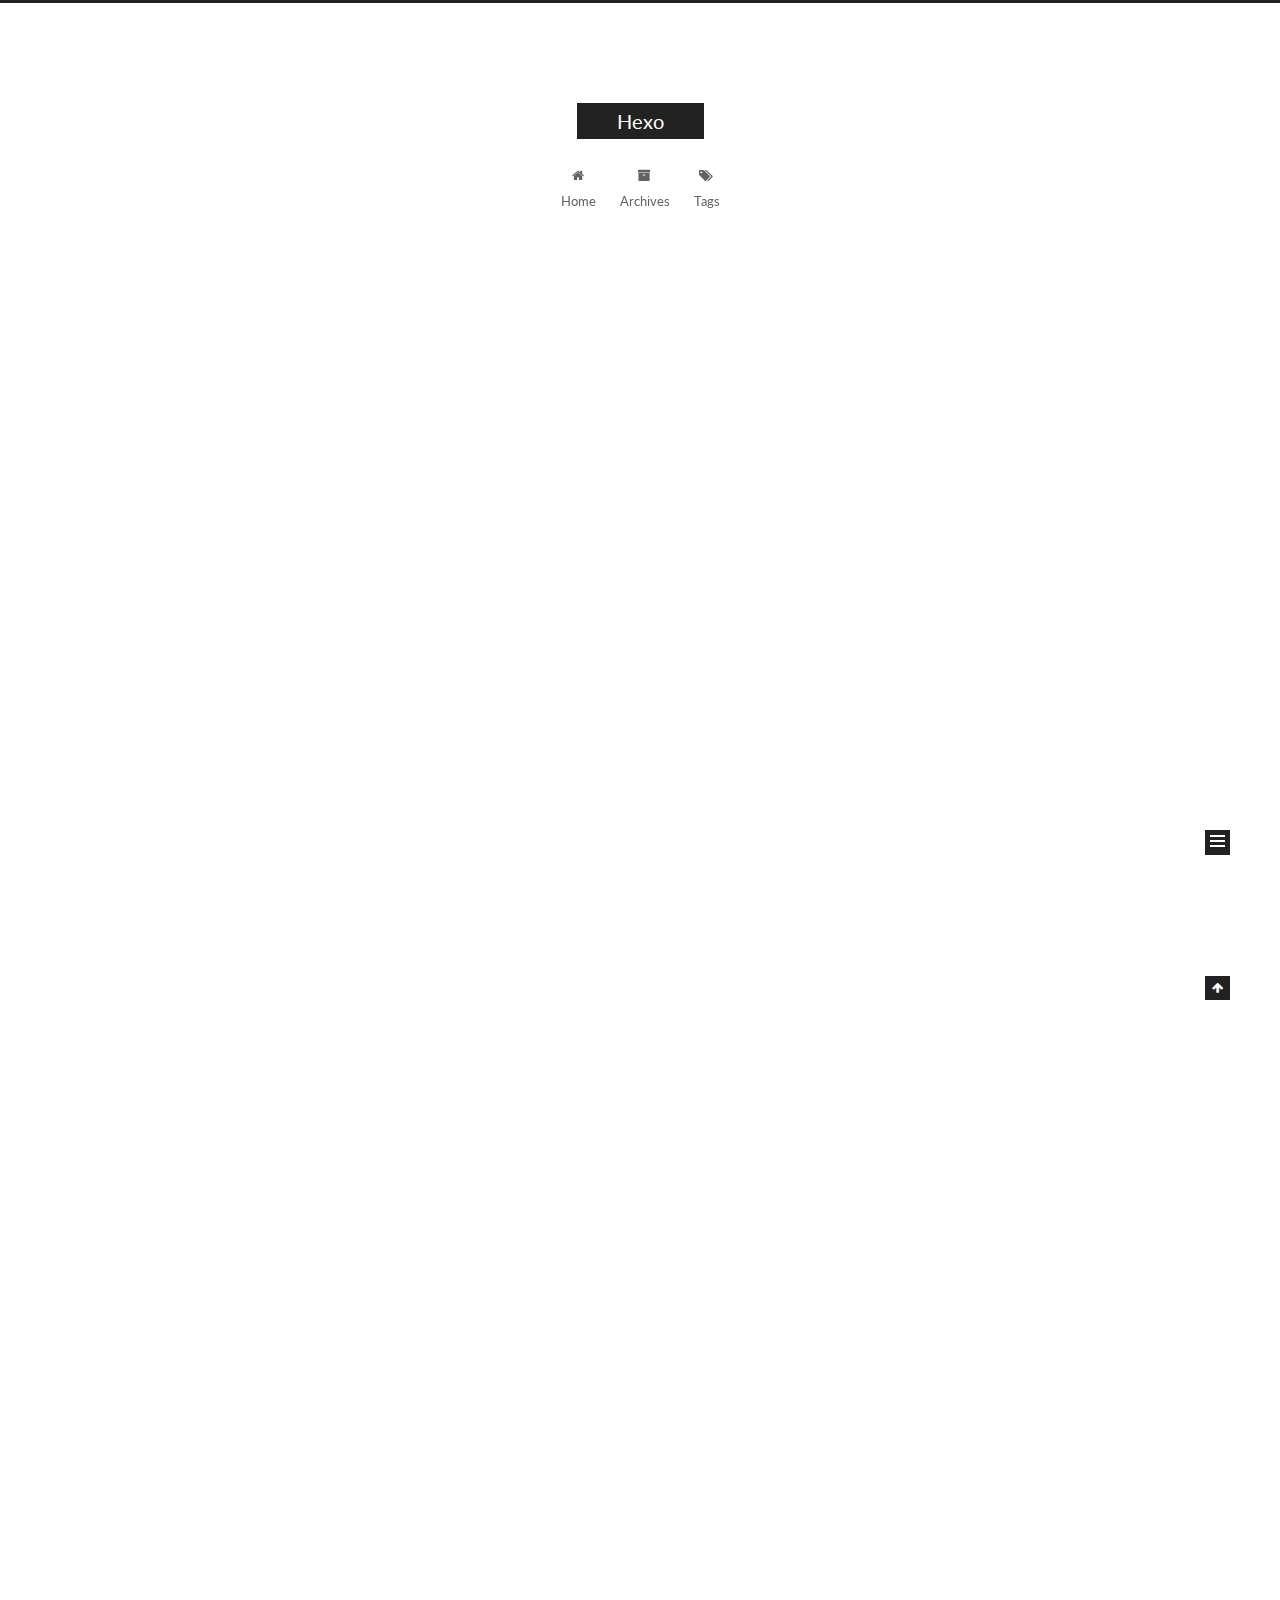
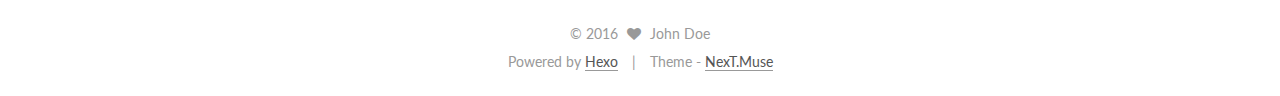
==== commit d2ee50fb: "Site updated: 2016-05-18 17:43:11" ====
--- a/index.html
+++ b/index.html
@@ -1,11 +1,90 @@
-<!DOCTYPE html>
-<html>
+<!doctype html>
+
+
+
+  
+
+
+<html class="theme-next muse use-motion">
 <head>
-  <meta charset="utf-8">
-  
-  <title>Hexo</title>
-  <meta name="viewport" content="width=device-width, initial-scale=1, maximum-scale=1">
-  <meta name="description">
+  <meta charset="UTF-8"/>
+<meta http-equiv="X-UA-Compatible" content="IE=edge,chrome=1" />
+<meta name="viewport" content="width=device-width, initial-scale=1, maximum-scale=1"/>
+
+
+
+<meta http-equiv="Cache-Control" content="no-transform" />
+<meta http-equiv="Cache-Control" content="no-siteapp" />
+
+
+
+
+
+
+
+
+
+
+
+
+  
+  
+  <link href="/vendors/fancybox/source/jquery.fancybox.css?v=2.1.5" rel="stylesheet" type="text/css" />
+
+
+
+
+  
+  
+  
+  
+
+  
+    
+    
+  
+
+  
+
+  
+
+  
+
+  
+
+  
+    
+    
+    <link href="//fonts.googleapis.com/css?family=Lato:300,300italic,400,400italic,700,700italic&subset=latin,latin-ext" rel="stylesheet" type="text/css">
+  
+
+
+
+
+
+
+<link href="/vendors/font-awesome/css/font-awesome.min.css?v=4.4.0" rel="stylesheet" type="text/css" />
+
+<link href="/css/main.css?v=5.0.1" rel="stylesheet" type="text/css" />
+
+
+  <meta name="keywords" content="Hexo, NexT" />
+
+
+
+
+
+
+
+
+  <link rel="shortcut icon" type="image/x-icon" href="/favicon.ico?v=5.0.1" />
+
+
+
+
+
+
+<meta name="description">
 <meta property="og:type" content="website">
 <meta property="og:title" content="Hexo">
 <meta property="og:url" content="http://yoursite.com/index.html">
@@ -14,115 +93,284 @@
 <meta name="twitter:card" content="summary">
 <meta name="twitter:title" content="Hexo">
 <meta name="twitter:description">
-  
-    <link rel="alternate" href="/atom.xml" title="Hexo" type="application/atom+xml">
-  
-  
-    <link rel="icon" href="/favicon.png">
-  
-  
-    <link href="//fonts.googleapis.com/css?family=Source+Code+Pro" rel="stylesheet" type="text/css">
-  
-  <link rel="stylesheet" href="/css/style.css">
-  
-
+
+
+
+<script type="text/javascript" id="hexo.configuration">
+  var NexT = window.NexT || {};
+  var CONFIG = {
+    scheme: 'Muse',
+    sidebar: {"position":"left","display":"post"},
+    fancybox: true,
+    motion: true,
+    duoshuo: {
+      userId: 0,
+      author: 'Author'
+    }
+  };
+</script>
+
+  <title> Hexo </title>
 </head>
 
-<body>
-  <div id="container">
-    <div id="wrap">
-      <header id="header">
-  <div id="banner"></div>
-  <div id="header-outer" class="outer">
-    <div id="header-title" class="inner">
-      <h1 id="logo-wrap">
-        <a href="/" id="logo">Hexo</a>
-      </h1>
-      
-    </div>
-    <div id="header-inner" class="inner">
-      <nav id="main-nav">
-        <a id="main-nav-toggle" class="nav-icon"></a>
-        
-          <a class="main-nav-link" href="/">Home</a>
-        
-          <a class="main-nav-link" href="/archives">Archives</a>
-        
-      </nav>
-      <nav id="sub-nav">
-        
-          <a id="nav-rss-link" class="nav-icon" href="/atom.xml" title="Flux RSS"></a>
-        
-        <a id="nav-search-btn" class="nav-icon" title="Rechercher"></a>
-      </nav>
-      <div id="search-form-wrap">
-        <form action="//google.com/search" method="get" accept-charset="UTF-8" class="search-form"><input type="search" name="q" results="0" class="search-form-input" placeholder="Search"><button type="submit" class="search-form-submit">&#xF002;</button><input type="hidden" name="sitesearch" value="http://yoursite.com"></form>
-      </div>
-    </div>
+<body itemscope itemtype="http://schema.org/WebPage" lang="">
+
+  
+
+
+
+
+
+
+
+
+
+
+  
+  
+    
+  
+
+  <div class="container one-collumn sidebar-position-left 
+   page-home 
+ ">
+    <div class="headband"></div>
+
+    <header id="header" class="header" itemscope itemtype="http://schema.org/WPHeader">
+      <div class="header-inner"><div class="site-meta ">
+  
+
+  <div class="custom-logo-site-title">
+    <a href="/"  class="brand" rel="start">
+      <span class="logo-line-before"><i></i></span>
+      <span class="site-title">Hexo</span>
+      <span class="logo-line-after"><i></i></span>
+    </a>
   </div>
-</header>
-      <div class="outer">
-        <section id="main">
-  
-    <article id="post-Hello-Hexo" class="article article-type-post" itemscope itemprop="blogPost">
-  <div class="article-meta">
-    <a href="/2016/05/18/Hello-Hexo/" class="article-date">
-  <time datetime="2016-05-18T08:14:53.000Z" itemprop="datePublished">2016-05-18</time>
-</a>
-    
-  </div>
-  <div class="article-inner">
-    
-    
-      <header class="article-header">
-        
-  
-    <h1 itemprop="name">
-      <a class="article-title" href="/2016/05/18/Hello-Hexo/">Hello Hexo</a>
-    </h1>
-  
-
+  <p class="site-subtitle"></p>
+</div>
+
+<div class="site-nav-toggle">
+  <button>
+    <span class="btn-bar"></span>
+    <span class="btn-bar"></span>
+    <span class="btn-bar"></span>
+  </button>
+</div>
+
+<nav class="site-nav">
+  
+
+  
+    <ul id="menu" class="menu">
+      
+        
+        <li class="menu-item menu-item-home">
+          <a href="/" rel="section">
+            
+              <i class="menu-item-icon fa fa-fw fa-home"></i> <br />
+            
+            Home
+          </a>
+        </li>
+      
+        
+        <li class="menu-item menu-item-archives">
+          <a href="/archives" rel="section">
+            
+              <i class="menu-item-icon fa fa-fw fa-archive"></i> <br />
+            
+            Archives
+          </a>
+        </li>
+      
+        
+        <li class="menu-item menu-item-tags">
+          <a href="/tags" rel="section">
+            
+              <i class="menu-item-icon fa fa-fw fa-tags"></i> <br />
+            
+            Tags
+          </a>
+        </li>
+      
+
+      
+    </ul>
+  
+
+  
+</nav>
+
+ </div>
+    </header>
+
+    <main id="main" class="main">
+      <div class="main-inner">
+        <div class="content-wrap">
+          <div id="content" class="content">
+            
+  <section id="posts" class="posts-expand">
+    
+      
+
+  
+  
+
+  
+  
+  
+
+  <article class="post post-type-normal " itemscope itemtype="http://schema.org/Article">
+
+    
+      <header class="post-header">
+
+        
+        
+          <h1 class="post-title" itemprop="name headline">
+            
+            
+              
+                
+                <a class="post-title-link" href="/2016/05/18/Hello-Hexo/" itemprop="url">
+                  Hello Hexo
+                </a>
+              
+            
+          </h1>
+        
+
+        <div class="post-meta">
+          <span class="post-time">
+            <span class="post-meta-item-icon">
+              <i class="fa fa-calendar-o"></i>
+            </span>
+            <span class="post-meta-item-text">Posted on</span>
+            <time itemprop="dateCreated" datetime="2016-05-18T16:14:53+08:00" content="2016-05-18">
+              2016-05-18
+            </time>
+          </span>
+
+          
+
+          
+            
+          
+
+          
+
+          
+          
+
+          
+        </div>
       </header>
     
-    <div class="article-entry" itemprop="articleBody">
-      
-        
-      
-    </div>
-    <footer class="article-footer">
-      <a data-url="http://yoursite.com/2016/05/18/Hello-Hexo/" data-id="cioclf5xg0000g5djqmhzo6xy" class="article-share-link">Partager</a>
-      
+
+
+    <div class="post-body" itemprop="articleBody">
+
+      
+      
+
+      
+        
+          
+            
+          
+        
+      
+    </div>
+
+    <div>
+      
+    </div>
+
+    <div>
+      
+    </div>
+
+    <footer class="post-footer">
+      
+
+      
+
+      
+      
+        <div class="post-eof"></div>
       
     </footer>
-  </div>
-  
-</article>
-
-
-  
-    <article id="post-hello-world" class="article article-type-post" itemscope itemprop="blogPost">
-  <div class="article-meta">
-    <a href="/2016/05/18/hello-world/" class="article-date">
-  <time datetime="2016-05-18T08:07:12.000Z" itemprop="datePublished">2016-05-18</time>
-</a>
-    
-  </div>
-  <div class="article-inner">
-    
-    
-      <header class="article-header">
-        
-  
-    <h1 itemprop="name">
-      <a class="article-title" href="/2016/05/18/hello-world/">Hello World</a>
-    </h1>
-  
-
+  </article>
+
+
+    
+      
+
+  
+  
+
+  
+  
+  
+
+  <article class="post post-type-normal " itemscope itemtype="http://schema.org/Article">
+
+    
+      <header class="post-header">
+
+        
+        
+          <h1 class="post-title" itemprop="name headline">
+            
+            
+              
+                
+                <a class="post-title-link" href="/2016/05/18/hello-world/" itemprop="url">
+                  Hello World
+                </a>
+              
+            
+          </h1>
+        
+
+        <div class="post-meta">
+          <span class="post-time">
+            <span class="post-meta-item-icon">
+              <i class="fa fa-calendar-o"></i>
+            </span>
+            <span class="post-meta-item-text">Posted on</span>
+            <time itemprop="dateCreated" datetime="2016-05-18T16:07:12+08:00" content="2016-05-18">
+              2016-05-18
+            </time>
+          </span>
+
+          
+
+          
+            
+          
+
+          
+
+          
+          
+
+          
+        </div>
       </header>
     
-    <div class="article-entry" itemprop="articleBody">
-      
-        <p>Welcome to <a href="https://hexo.io/" target="_blank" rel="external">Hexo</a>! This is your very first post. Check <a href="https://hexo.io/docs/" target="_blank" rel="external">documentation</a> for more info. If you get any problems when using Hexo, you can find the answer in <a href="https://hexo.io/docs/troubleshooting.html" target="_blank" rel="external">troubleshooting</a> or you can ask me on <a href="https://github.com/hexojs/hexo/issues" target="_blank" rel="external">GitHub</a>.</p>
+
+
+    <div class="post-body" itemprop="articleBody">
+
+      
+      
+
+      
+        
+          
+            <p>Welcome to <a href="https://hexo.io/" target="_blank" rel="external">Hexo</a>! This is your very first post. Check <a href="https://hexo.io/docs/" target="_blank" rel="external">documentation</a> for more info. If you get any problems when using Hexo, you can find the answer in <a href="https://hexo.io/docs/troubleshooting.html" target="_blank" rel="external">troubleshooting</a> or you can ask me on <a href="https://github.com/hexojs/hexo/issues" target="_blank" rel="external">GitHub</a>.</p>
 <h2 id="Quick-Start"><a href="#Quick-Start" class="headerlink" title="Quick Start"></a>Quick Start</h2><h3 id="Create-a-new-post"><a href="#Create-a-new-post" class="headerlink" title="Create a new post"></a>Create a new post</h3><figure class="highlight bash"><table><tr><td class="gutter"><pre><span class="line">1</span><br></pre></td><td class="code"><pre><span class="line">$ hexo new <span class="string">"My New Post"</span></span><br></pre></td></tr></table></figure>
 <p>More info: <a href="https://hexo.io/docs/writing.html" target="_blank" rel="external">Writing</a></p>
 <h3 id="Run-server"><a href="#Run-server" class="headerlink" title="Run server"></a>Run server</h3><figure class="highlight bash"><table><tr><td class="gutter"><pre><span class="line">1</span><br></pre></td><td class="code"><pre><span class="line">$ hexo server</span><br></pre></td></tr></table></figure>
@@ -132,92 +380,218 @@
 <h3 id="Deploy-to-remote-sites"><a href="#Deploy-to-remote-sites" class="headerlink" title="Deploy to remote sites"></a>Deploy to remote sites</h3><figure class="highlight bash"><table><tr><td class="gutter"><pre><span class="line">1</span><br></pre></td><td class="code"><pre><span class="line">$ hexo deploy</span><br></pre></td></tr></table></figure>
 <p>More info: <a href="https://hexo.io/docs/deployment.html" target="_blank" rel="external">Deployment</a></p>
 
-      
-    </div>
-    <footer class="article-footer">
-      <a data-url="http://yoursite.com/2016/05/18/hello-world/" data-id="cioclf5xm0001g5djl35cc494" class="article-share-link">Partager</a>
-      
+          
+        
+      
+    </div>
+
+    <div>
+      
+    </div>
+
+    <div>
+      
+    </div>
+
+    <footer class="post-footer">
+      
+
+      
+
+      
+      
+        <div class="post-eof"></div>
       
     </footer>
+  </article>
+
+
+    
+  </section>
+
+  
+
+
+          </div>
+          
+
+
+          
+
+        </div>
+        
+          
+  
+  <div class="sidebar-toggle">
+    <div class="sidebar-toggle-line-wrap">
+      <span class="sidebar-toggle-line sidebar-toggle-line-first"></span>
+      <span class="sidebar-toggle-line sidebar-toggle-line-middle"></span>
+      <span class="sidebar-toggle-line sidebar-toggle-line-last"></span>
+    </div>
   </div>
-  
-</article>
-
-
-  
-
-</section>
-        
-          <aside id="sidebar">
-  
-    
-
-  
-    
-
-  
-    
-  
-    
-  <div class="widget-wrap">
-    <h3 class="widget-title">Archives</h3>
-    <div class="widget">
-      <ul class="archive-list"><li class="archive-list-item"><a class="archive-list-link" href="/archives/2016/05/">May 2016</a></li></ul>
+
+  <aside id="sidebar" class="sidebar">
+    <div class="sidebar-inner">
+
+      
+
+      
+
+      <section class="site-overview sidebar-panel  sidebar-panel-active ">
+        <div class="site-author motion-element" itemprop="author" itemscope itemtype="http://schema.org/Person">
+          <img class="site-author-image" itemprop="image"
+               src="/images/avatar.gif"
+               alt="John Doe" />
+          <p class="site-author-name" itemprop="name">John Doe</p>
+          <p class="site-description motion-element" itemprop="description"></p>
+        </div>
+        <nav class="site-state motion-element">
+          <div class="site-state-item site-state-posts">
+            <a href="/archives">
+              <span class="site-state-item-count">2</span>
+              <span class="site-state-item-name">posts</span>
+            </a>
+          </div>
+
+          
+
+          
+
+        </nav>
+
+        
+
+        <div class="links-of-author motion-element">
+          
+        </div>
+
+        
+        
+
+        
+        
+
+      </section>
+
+      
+
+    </div>
+  </aside>
+
+
+        
+      </div>
+    </main>
+
+    <footer id="footer" class="footer">
+      <div class="footer-inner">
+        <div class="copyright" >
+  
+  &copy; 
+  <span itemprop="copyrightYear">2016</span>
+  <span class="with-love">
+    <i class="fa fa-heart"></i>
+  </span>
+  <span class="author" itemprop="copyrightHolder">John Doe</span>
+</div>
+
+<div class="powered-by">
+  Powered by <a class="theme-link" href="http://hexo.io">Hexo</a>
+</div>
+
+<div class="theme-info">
+  Theme -
+  <a class="theme-link" href="https://github.com/iissnan/hexo-theme-next">
+    NexT.Muse
+  </a>
+</div>
+
+        
+
+        
+      </div>
+    </footer>
+
+    <div class="back-to-top">
+      <i class="fa fa-arrow-up"></i>
     </div>
   </div>
 
-
-  
-    
-  <div class="widget-wrap">
-    <h3 class="widget-title">Articles récents</h3>
-    <div class="widget">
-      <ul>
-        
-          <li>
-            <a href="/2016/05/18/Hello-Hexo/">Hello Hexo</a>
-          </li>
-        
-          <li>
-            <a href="/2016/05/18/hello-world/">Hello World</a>
-          </li>
-        
-      </ul>
-    </div>
-  </div>
-
-  
-</aside>
-        
-      </div>
-      <footer id="footer">
-  
-  <div class="outer">
-    <div id="footer-info" class="inner">
-      &copy; 2016 John Doe<br>
-      Propulsé by <a href="http://hexo.io/" target="_blank">Hexo</a>
-    </div>
-  </div>
-</footer>
-    </div>
-    <nav id="mobile-nav">
-  
-    <a href="/" class="mobile-nav-link">Home</a>
-  
-    <a href="/archives" class="mobile-nav-link">Archives</a>
-  
-</nav>
-    
-
-<script src="//ajax.googleapis.com/ajax/libs/jquery/2.0.3/jquery.min.js"></script>
-
-
-  <link rel="stylesheet" href="/fancybox/jquery.fancybox.css">
-  <script src="/fancybox/jquery.fancybox.pack.js"></script>
-
-
-<script src="/js/script.js"></script>
-
-  </div>
+  
+
+<script type="text/javascript">
+  if (Object.prototype.toString.call(window.Promise) !== '[object Function]') {
+    window.Promise = null;
+  }
+</script>
+
+
+
+
+
+
+
+
+
+  
+
+
+
+  
+  <script type="text/javascript" src="/vendors/jquery/index.js?v=2.1.3"></script>
+
+  
+  <script type="text/javascript" src="/vendors/fastclick/lib/fastclick.min.js?v=1.0.6"></script>
+
+  
+  <script type="text/javascript" src="/vendors/jquery_lazyload/jquery.lazyload.js?v=1.9.7"></script>
+
+  
+  <script type="text/javascript" src="/vendors/velocity/velocity.min.js?v=1.2.1"></script>
+
+  
+  <script type="text/javascript" src="/vendors/velocity/velocity.ui.min.js?v=1.2.1"></script>
+
+  
+  <script type="text/javascript" src="/vendors/fancybox/source/jquery.fancybox.pack.js?v=2.1.5"></script>
+
+
+  
+
+
+  <script type="text/javascript" src="/js/src/utils.js?v=5.0.1"></script>
+
+  <script type="text/javascript" src="/js/src/motion.js?v=5.0.1"></script>
+
+
+
+  
+  
+
+  
+
+  
+
+
+  <script type="text/javascript" src="/js/src/bootstrap.js?v=5.0.1"></script>
+
+
+
+  
+
+
+
+  
+
+
+
+  
+  
+  
+
+  
+
+  
+
 </body>
-</html>+</html>
--- a/css/main.css
+++ b/css/main.css
@@ -0,0 +1,2182 @@
+/* normalize.css v3.0.2 | MIT License | git.io/normalize */
+html {
+  font-family: sans-serif; /* 1 */
+  -ms-text-size-adjust: 100%; /* 2 */
+  -webkit-text-size-adjust: 100%; /* 2 */
+}
+body {
+  margin: 0;
+}
+article,
+aside,
+details,
+figcaption,
+figure,
+footer,
+header,
+hgroup,
+main,
+menu,
+nav,
+section,
+summary {
+  display: block;
+}
+audio,
+canvas,
+progress,
+video {
+  display: inline-block; /* 1 */
+  vertical-align: baseline; /* 2 */
+}
+audio:not([controls]) {
+  display: none;
+  height: 0;
+}
+[hidden],
+template {
+  display: none;
+}
+a {
+  background-color: transparent;
+}
+a:active,
+a:hover {
+  outline: 0;
+}
+abbr[title] {
+  border-bottom: 1px dotted;
+}
+b,
+strong {
+  font-weight: bold;
+}
+dfn {
+  font-style: italic;
+}
+h1 {
+  font-size: 2em;
+  margin: 0.67em 0;
+}
+mark {
+  background: #ff0;
+  color: #000;
+}
+small {
+  font-size: 80%;
+}
+sub,
+sup {
+  font-size: 75%;
+  line-height: 0;
+  position: relative;
+  vertical-align: baseline;
+}
+sup {
+  top: -0.5em;
+}
+sub {
+  bottom: -0.25em;
+}
+img {
+  border: 0;
+}
+svg:not(:root) {
+  overflow: hidden;
+}
+figure {
+  margin: 1em 40px;
+}
+hr {
+  -moz-box-sizing: content-box;
+  box-sizing: content-box;
+  height: 0;
+}
+pre {
+  overflow: auto;
+}
+code,
+kbd,
+pre,
+samp {
+  font-family: monospace, monospace;
+  font-size: 1em;
+}
+button,
+input,
+optgroup,
+select,
+textarea {
+  color: inherit; /* 1 */
+  font: inherit; /* 2 */
+  margin: 0; /* 3 */
+}
+button {
+  overflow: visible;
+}
+button,
+select {
+  text-transform: none;
+}
+button,
+html input[type="button"],
+input[type="reset"],
+input[type="submit"] {
+  -webkit-appearance: button; /* 2 */
+  cursor: pointer; /* 3 */
+}
+button[disabled],
+html input[disabled] {
+  cursor: default;
+}
+button::-moz-focus-inner,
+input::-moz-focus-inner {
+  border: 0;
+  padding: 0;
+}
+input {
+  line-height: normal;
+}
+input[type="checkbox"],
+input[type="radio"] {
+  box-sizing: border-box; /* 1 */
+  padding: 0; /* 2 */
+}
+input[type="number"]::-webkit-inner-spin-button,
+input[type="number"]::-webkit-outer-spin-button {
+  height: auto;
+}
+input[type="search"] {
+  -webkit-appearance: textfield; /* 1 */
+  -moz-box-sizing: content-box;
+  -webkit-box-sizing: content-box; /* 2 */
+  box-sizing: content-box;
+}
+input[type="search"]::-webkit-search-cancel-button,
+input[type="search"]::-webkit-search-decoration {
+  -webkit-appearance: none;
+}
+fieldset {
+  border: 1px solid #c0c0c0;
+  margin: 0 2px;
+  padding: 0.35em 0.625em 0.75em;
+}
+legend {
+  border: 0; /* 1 */
+  padding: 0; /* 2 */
+}
+textarea {
+  overflow: auto;
+}
+optgroup {
+  font-weight: bold;
+}
+table {
+  border-collapse: collapse;
+  border-spacing: 0;
+}
+td,
+th {
+  padding: 0;
+}
+::selection {
+  background: #262a30;
+  color: #fff;
+}
+body {
+  position: relative;
+  font-family: 'Lato', "PingFang SC", "Microsoft YaHei", sans-serif;
+  font-size: 14px;
+  line-height: 2;
+  color: #555;
+  background: #fff;
+}
+@media (max-width: 767px) {
+  body {
+    padding-right: 0 !important;
+  }
+}
+@media (min-width: 768px) and (max-width: 991px) {
+  body {
+    padding-right: 0 !important;
+  }
+}
+@media (min-width: 1600px) {
+  body {
+    font-size: 16px;
+  }
+}
+h1,
+h2,
+h3,
+h4,
+h5,
+h6 {
+  margin: 0;
+  padding: 0;
+  font-weight: bold;
+  line-height: 1.5;
+  font-family: 'Lato', "PingFang SC", "Microsoft YaHei", sans-serif;
+}
+h2,
+h3,
+h4,
+h5,
+h6 {
+  margin: 20px 0 15px;
+}
+h1 {
+  font-size: 22px;
+}
+@media (max-width: 767px) {
+  h1 {
+    font-size: 18px;
+  }
+}
+h2 {
+  font-size: 20px;
+}
+@media (max-width: 767px) {
+  h2 {
+    font-size: 16px;
+  }
+}
+h3 {
+  font-size: 18px;
+}
+@media (max-width: 767px) {
+  h3 {
+    font-size: 14px;
+  }
+}
+h4 {
+  font-size: 16px;
+}
+@media (max-width: 767px) {
+  h4 {
+    font-size: 12px;
+  }
+}
+h5 {
+  font-size: 14px;
+}
+@media (max-width: 767px) {
+  h5 {
+    font-size: 10px;
+  }
+}
+h6 {
+  font-size: 12px;
+}
+@media (max-width: 767px) {
+  h6 {
+    font-size: 8px;
+  }
+}
+p {
+  margin: 0 0 25px 0;
+}
+a {
+  color: #555;
+  text-decoration: none;
+  border-bottom: 1px solid #999;
+  word-wrap: break-word;
+}
+a:hover {
+  color: #222;
+  border-bottom-color: #222;
+}
+ul {
+  list-style: none;
+}
+blockquote {
+  margin: 0;
+  padding: 0;
+}
+img {
+  display: block;
+  margin: auto;
+  max-width: 100%;
+  height: auto;
+}
+hr {
+  margin: 40px 0;
+  height: 3px;
+  border: none;
+  background-color: #ddd;
+  background-image: repeating-linear-gradient(-45deg, #fff, #fff 4px, transparent 4px, transparent 8px);
+}
+blockquote {
+  padding: 0 15px;
+  color: #666;
+  border-left: 4px solid #ddd;
+}
+blockquote cite::before {
+  content: "-";
+  padding: 0 5px;
+}
+dt {
+  font-weight: 700;
+}
+dd {
+  margin: 0;
+  padding: 0;
+}
+.text-left {
+  text-align: left;
+}
+.text-center {
+  text-align: center;
+}
+.text-right {
+  text-align: right;
+}
+.text-justify {
+  text-align: justify;
+}
+.text-nowrap {
+  white-space: nowrap;
+}
+.text-lowercase {
+  text-transform: lowercase;
+}
+.text-uppercase {
+  text-transform: uppercase;
+}
+.text-capitalize {
+  text-transform: capitalize;
+}
+.center-block {
+  display: block;
+  margin-left: auto;
+  margin-right: auto;
+}
+.clearfix:before,
+.clearfix:after {
+  content: " ";
+  display: table;
+}
+.clearfix:after {
+  clear: both;
+}
+.pullquote {
+  width: 45%;
+}
+.pullquote.left {
+  float: left;
+  margin-left: 5px;
+  margin-right: 10px;
+}
+.pullquote.right {
+  float: right;
+  margin-left: 10px;
+  margin-right: 5px;
+}
+.affix.affix.affix {
+  position: fixed;
+}
+.translation {
+  margin-top: -20px;
+  font-size: 14px;
+  color: #999;
+}
+.scrollbar-measure {
+  width: 100px;
+  height: 100px;
+  overflow: scroll;
+  position: absolute;
+  top: -9999px;
+}
+.use-motion .motion-element {
+  opacity: 0;
+}
+#local-search-input {
+  padding: 3px;
+  border: none;
+  text-indent: 14px;
+  border-radius: 0;
+  width: 140px;
+  outline: none;
+  border-bottom: 1px solid #999;
+  background: inherit;
+  opacity: 0.5;
+}
+#local-search-input:focus {
+  opacity: 1;
+}
+.search-icon {
+  position: absolute;
+  top: 9px;
+}
+table {
+  margin: 20px 0;
+  width: 100%;
+  border-collapse: collapse;
+  border-spacing: 0;
+  border: 1px solid #ddd;
+  font-size: 14px;
+  table-layout: fixed;
+  word-wrap: break-all;
+}
+table>tbody>tr:nth-of-type(odd) {
+  background-color: #f9f9f9;
+}
+table>tbody>tr:hover {
+  background-color: #f5f5f5;
+}
+caption,
+th,
+td {
+  padding: 8px;
+  text-align: left;
+  vertical-align: middle;
+  font-weight: normal;
+}
+th,
+td {
+  border-bottom: 3px solid #ddd;
+  border-right: 1px solid #eee;
+}
+th {
+  padding-bottom: 10px;
+  font-weight: 700;
+}
+td {
+  border-bottom-width: 1px;
+}
+html,
+body {
+  height: 100%;
+}
+.container {
+  position: relative;
+  min-height: 100%;
+}
+.header-inner {
+  margin: 0 auto;
+  padding: 100px 0 70px;
+  width: 700px;
+}
+@media (min-width: 1600px) {
+  .container .header-inner {
+    width: 900px;
+  }
+}
+.main {
+  padding-bottom: 150px;
+}
+.main-inner {
+  margin: 0 auto;
+  width: 700px;
+}
+@media (min-width: 1600px) {
+  .container .main-inner {
+    width: 900px;
+  }
+}
+.footer {
+  position: absolute;
+  left: 0;
+  bottom: 0;
+  width: 100%;
+  min-height: 50px;
+}
+.footer-inner {
+  box-sizing: border-box;
+  margin: 20px auto;
+  width: 700px;
+}
+@media (min-width: 1600px) {
+  .container .footer-inner {
+    width: 900px;
+  }
+}
+pre,
+.highlight {
+  overflow: auto;
+  margin: 20px 0;
+  padding: 15px;
+  font-size: 13px;
+  color: #4d4d4c;
+  background: #f7f7f7;
+  line-height: 1.6;
+}
+pre,
+code {
+  font-family: consolas, Menlo, "PingFang SC", "Microsoft YaHei", monospace;
+}
+code {
+  padding: 2px 4px;
+  word-break: break-all;
+  color: #555;
+  background: #eee;
+  border-radius: 4px;
+  font-size: 13px;
+}
+pre code {
+  padding: 0;
+  color: #4d4d4c;
+  background: none;
+  text-shadow: none;
+}
+.highlight pre {
+  border: none;
+  margin: 0;
+  padding: 1px;
+}
+.highlight table {
+  margin: 0;
+  width: auto;
+  border: none;
+}
+.highlight td {
+  border: none;
+  padding: 0;
+}
+.highlight figcaption {
+  font-size: 1em;
+  color: #4d4d4c;
+  line-height: 1em;
+  margin-bottom: 1em;
+}
+.highlight figcaption:before,
+.highlight figcaption:after {
+  content: " ";
+  display: table;
+}
+.highlight figcaption:after {
+  clear: both;
+}
+.highlight figcaption a {
+  float: right;
+  color: #4d4d4c;
+}
+.highlight figcaption a:hover {
+  border-bottom-color: #4d4d4c;
+}
+.highlight .gutter pre {
+  color: #666;
+  text-align: right;
+  padding-right: 20px;
+}
+.highlight .line {
+  height: 20px;
+}
+.gist table {
+  width: auto;
+}
+.gist table td {
+  border: none;
+}
+pre .comment {
+  color: #8e908c;
+}
+pre .variable,
+pre .attribute,
+pre .tag,
+pre .regexp,
+pre .ruby .constant,
+pre .xml .tag .title,
+pre .xml .pi,
+pre .xml .doctype,
+pre .html .doctype,
+pre .css .id,
+pre .css .class,
+pre .css .pseudo {
+  color: #c82829;
+}
+pre .number,
+pre .preprocessor,
+pre .built_in,
+pre .literal,
+pre .params,
+pre .constant,
+pre .command {
+  color: #f5871f;
+}
+pre .ruby .class .title,
+pre .css .rules .attribute,
+pre .string,
+pre .value,
+pre .inheritance,
+pre .header,
+pre .ruby .symbol,
+pre .xml .cdata,
+pre .special,
+pre .number,
+pre .formula {
+  color: #718c00;
+}
+pre .title,
+pre .css .hexcolor {
+  color: #3e999f;
+}
+pre .function,
+pre .python .decorator,
+pre .python .title,
+pre .ruby .function .title,
+pre .ruby .title .keyword,
+pre .perl .sub,
+pre .javascript .title,
+pre .coffeescript .title {
+  color: #4271ae;
+}
+pre .keyword,
+pre .javascript .function {
+  color: #8959a8;
+}
+.full-image.full-image.full-image {
+  border: none;
+  max-width: 100%;
+  width: auto;
+  margin: 20px auto;
+}
+@media (min-width: 992px) {
+  .full-image.full-image.full-image {
+    max-width: none;
+    width: 126%;
+    margin: 0 -13%;
+  }
+}
+.blockquote-center,
+.page-home .post-type-quote blockquote,
+.page-post-detail .post-type-quote blockquote {
+  position: relative;
+  margin: 40px 0;
+  padding: 0;
+  border-left: none;
+  text-align: center;
+}
+.blockquote-center::before,
+.page-home .post-type-quote blockquote::before,
+.page-post-detail .post-type-quote blockquote::before,
+.blockquote-center::after,
+.page-home .post-type-quote blockquote::after,
+.page-post-detail .post-type-quote blockquote::after {
+  position: absolute;
+  content: ' ';
+  display: block;
+  width: 100%;
+  height: 24px;
+  opacity: 0.2;
+  background-repeat: no-repeat;
+  background-position: 0 -6px;
+  background-size: 22px 22px;
+}
+.blockquote-center::before,
+.page-home .post-type-quote blockquote::before,
+.page-post-detail .post-type-quote blockquote::before {
+  top: -20px;
+  background-image: url("../images/quote-l.svg");
+  border-top: 1px solid #ccc;
+}
+.blockquote-center::after,
+.page-home .post-type-quote blockquote::after,
+.page-post-detail .post-type-quote blockquote::after {
+  bottom: -20px;
+  background-image: url("../images/quote-r.svg");
+  border-bottom: 1px solid #ccc;
+  background-position: 100% 8px;
+}
+.blockquote-center p,
+.page-home .post-type-quote blockquote p,
+.page-post-detail .post-type-quote blockquote p,
+.blockquote-center div,
+.page-home .post-type-quote blockquote div,
+.page-post-detail .post-type-quote blockquote div {
+  text-align: center;
+}
+.post .post-body .group-picture img {
+  box-sizing: border-box;
+  padding: 0 3px;
+  border: none;
+}
+.post .group-picture-row {
+  overflow: hidden;
+  margin-top: 6px;
+}
+.post .group-picture-row:first-child {
+  margin-top: 0;
+}
+.post .group-picture-column {
+  float: left;
+}
+.page-post-detail .post-body .group-picture-column {
+  float: none;
+  margin-top: 10px;
+  width: auto !important;
+}
+.page-post-detail .post-body .group-picture-column img {
+  margin: 0 auto;
+}
+.page-archive .group-picture-container {
+  overflow: hidden;
+}
+.page-archive .group-picture-row {
+  float: left;
+}
+.page-archive .group-picture-row:first-child {
+  margin-top: 6px;
+}
+.page-archive .group-picture-column {
+  max-width: 150px;
+  max-height: 150px;
+}
+.btn {
+  display: inline-block;
+  padding: 0 20px;
+  font-size: 14px;
+  color: #fff;
+  background: #222;
+  border: 2px solid #222;
+  text-decoration: none;
+  border-radius: 0;
+  transition-property: background-color;
+  transition-duration: 0.2s;
+  transition-timing-function: ease-in-out;
+  transition-delay: 0s;
+}
+.btn:hover,
+.post-more-link .btn:hover {
+  border-color: #222;
+  color: #222;
+  background: #fff;
+}
+.btn-bar {
+  display: block;
+  width: 22px;
+  height: 2px;
+  background: #555;
+  border-radius: 1px;
+}
+.btn-bar+.btn-bar {
+  margin-top: 4px;
+}
+.pagination {
+  margin: 120px 0 40px;
+  text-align: center;
+  border-top: 1px solid #eee;
+}
+.page-number-basic,
+.pagination .prev,
+.pagination .next,
+.pagination .page-number,
+.pagination .space {
+  display: inline-block;
+  position: relative;
+  top: -1px;
+  margin: 0 10px;
+  padding: 0 10px;
+  line-height: 30px;
+}
+@media (max-width: 767px) {
+  .page-number-basic,
+  .pagination .prev,
+  .pagination .next,
+  .pagination .page-number,
+  .pagination .space {
+    margin: 0 5px;
+  }
+}
+.pagination .prev,
+.pagination .next,
+.pagination .page-number {
+  border-bottom: 0;
+  border-top: 1px solid #eee;
+  transition-property: border-color;
+  transition-duration: 0.2s;
+  transition-timing-function: ease-in-out;
+  transition-delay: 0s;
+}
+.pagination .prev:hover,
+.pagination .next:hover,
+.pagination .page-number:hover {
+  border-top-color: #222;
+}
+.pagination .space {
+  padding: 0;
+  margin: 0;
+}
+.pagination .prev {
+  margin-left: 0;
+}
+.pagination .next {
+  margin-right: 0;
+}
+.pagination .page-number.current {
+  color: #fff;
+  background: #ccc;
+  border-top-color: #ccc;
+}
+@media (max-width: 767px) {
+  .pagination {
+    border-top: none;
+  }
+  .pagination .prev,
+  .pagination .next,
+  .pagination .page-number {
+    margin-bottom: 10px;
+    border-top: 0;
+    border-bottom: 1px solid #eee;
+  }
+  .pagination .prev:hover,
+  .pagination .next:hover,
+  .pagination .page-number:hover {
+    border-bottom-color: #222;
+  }
+}
+.comments {
+  margin: 60px 20px 0;
+}
+.tag-cloud {
+  text-align: center;
+}
+.tag-cloud a {
+  display: inline-block;
+  margin: 10px;
+}
+.back-to-top {
+  box-sizing: border-box;
+  position: fixed;
+  bottom: -100px;
+  right: 50px;
+  z-index: 1050;
+  padding: 0 6px;
+  width: 25px;
+  background: #222;
+  font-size: 12px;
+  opacity: 1;
+  color: #fff;
+  cursor: pointer;
+  text-align: center;
+  -webkit-transform: translateZ(0);
+  transition-property: bottom;
+  transition-duration: 0.2s;
+  transition-timing-function: ease-in-out;
+  transition-delay: 0s;
+}
+@media (max-width: 767px) {
+  .back-to-top {
+    display: none;
+  }
+}
+@media (min-width: 768px) and (max-width: 991px) {
+  .back-to-top {
+    display: none;
+  }
+}
+.back-to-top.back-to-top-on {
+  bottom: 19px;
+}
+.header {
+  background: #fff;
+}
+.header-inner {
+  position: relative;
+}
+.headband {
+  height: 3px;
+  background: #222;
+}
+.site-meta {
+  margin: 0;
+  text-align: center;
+}
+@media (max-width: 767px) {
+  .site-meta {
+    text-align: center;
+  }
+}
+.brand {
+  position: relative;
+  display: inline-block;
+  padding: 0 40px;
+  color: #fff;
+  background: #222;
+  border-bottom: none;
+}
+.brand:hover {
+  color: #fff;
+}
+.logo {
+  display: inline-block;
+  margin-right: 5px;
+  line-height: 36px;
+  vertical-align: top;
+}
+.site-title {
+  display: inline-block;
+  vertical-align: top;
+  line-height: 36px;
+  font-size: 20px;
+  font-weight: normal;
+  font-family: 'Lato', "PingFang SC", "Microsoft YaHei", sans-serif;
+}
+.site-subtitle {
+  margin-top: 10px;
+  font-size: 13px;
+  color: #999;
+}
+.use-motion .brand {
+  opacity: 0;
+}
+.use-motion .logo,
+.use-motion .site-title,
+.use-motion .site-subtitle {
+  opacity: 0;
+  position: relative;
+  top: -10px;
+}
+.site-nav-toggle {
+  display: none;
+  position: absolute;
+  top: 10px;
+  left: 10px;
+}
+@media (max-width: 767px) {
+  .site-nav-toggle {
+    display: block;
+  }
+}
+.site-nav-toggle button {
+  margin-top: 2px;
+  padding: 9px 10px;
+  background: transparent;
+  border: none;
+}
+@media (max-width: 767px) {
+  .site-nav {
+    display: none;
+    margin: 0 -10px;
+    padding: 0 10px;
+    clear: both;
+    border-top: 1px solid #ddd;
+  }
+}
+@media (min-width: 768px) and (max-width: 991px) {
+  .site-nav {
+    display: block !important;
+  }
+}
+@media (min-width: 992px) {
+  .site-nav {
+    display: block !important;
+  }
+}
+.menu {
+  margin-top: 20px;
+  padding-left: 0;
+  text-align: center;
+}
+.menu .menu-item {
+  display: inline-block;
+  margin: 0 10px;
+}
+@media screen and (max-width: 767px) {
+  .menu .menu-item {
+    margin-top: 10px;
+  }
+}
+.menu .menu-item a {
+  display: block;
+  font-size: 13px;
+  text-transform: capitalize;
+  line-height: inherit;
+  border-bottom: 1px solid transparent;
+  transition-property: border-color;
+  transition-duration: 0.2s;
+  transition-timing-function: ease-in-out;
+  transition-delay: 0s;
+}
+.menu .menu-item a:hover {
+  border-bottom-color: #222;
+}
+.menu .menu-item .fa {
+  margin-right: 5px;
+}
+.use-motion .menu-item {
+  opacity: 0;
+}
+.post-body {
+  font-family: 'Lato', "PingFang SC", "Microsoft YaHei", sans-serif;
+}
+@media (max-width: 767px) {
+  .post-body {
+    word-break: break-word;
+  }
+}
+.post-body .fancybox img {
+  display: block !important;
+  margin: 0 auto;
+  cursor: pointer;
+  cursor: zoom-in;
+  cursor: -webkit-zoom-in;
+}
+.post-body .image-caption,
+.post-body .figure .caption {
+  margin: 10px auto 15px;
+  text-align: center;
+  font-size: 14px;
+  color: #999;
+  font-weight: bold;
+  line-height: 1;
+}
+.post-sticky-flag {
+  display: inline-block;
+  font-size: 16px;
+  -ms-transform: rotate(30deg);
+  -webkit-transform: rotate(30deg);
+  -moz-transform: rotate(30deg);
+  -ms-transform: rotate(30deg);
+  -o-transform: rotate(30deg);
+  transform: rotate(30deg);
+}
+.posts-expand {
+  padding-top: 40px;
+}
+@media (max-width: 767px) {
+  .posts-expand {
+    margin: 0 20px;
+  }
+  .post-body pre,
+  .post-body .highlight {
+    padding: 10px;
+  }
+  .post-body pre .gutter pre,
+  .post-body .highlight .gutter pre {
+    padding-right: 10px;
+  }
+}
+@media (min-width: 992px) {
+  .posts-expand .post-body {
+    text-align: justify;
+  }
+}
+.posts-expand .post-body h2,
+.posts-expand .post-body h3,
+.posts-expand .post-body h4,
+.posts-expand .post-body h5,
+.posts-expand .post-body h6 {
+  padding-top: 10px;
+}
+.posts-expand .post-body h2 .header-anchor,
+.posts-expand .post-body h3 .header-anchor,
+.posts-expand .post-body h4 .header-anchor,
+.posts-expand .post-body h5 .header-anchor,
+.posts-expand .post-body h6 .header-anchor {
+  float: right;
+  margin-left: 10px;
+  color: #ccc;
+  border-bottom-style: none;
+  visibility: hidden;
+}
+.posts-expand .post-body h2 .header-anchor:hover,
+.posts-expand .post-body h3 .header-anchor:hover,
+.posts-expand .post-body h4 .header-anchor:hover,
+.posts-expand .post-body h5 .header-anchor:hover,
+.posts-expand .post-body h6 .header-anchor:hover {
+  color: inherit;
+}
+.posts-expand .post-body h2:hover .header-anchor,
+.posts-expand .post-body h3:hover .header-anchor,
+.posts-expand .post-body h4:hover .header-anchor,
+.posts-expand .post-body h5:hover .header-anchor,
+.posts-expand .post-body h6:hover .header-anchor {
+  visibility: visible;
+}
+.posts-expand .post-body ul li {
+  list-style: circle;
+}
+.posts-expand .post-body img {
+  box-sizing: border-box;
+  margin: auto;
+  padding: 3px;
+  border: 1px solid #ddd;
+}
+.posts-expand .fancybox img {
+  margin: 0 auto;
+}
+@media (max-width: 767px) {
+  .posts-collapse {
+    margin: 0 20px;
+  }
+  .posts-collapse .post-title,
+  .posts-collapse .post-meta {
+    display: block;
+    width: auto;
+    text-align: left;
+  }
+}
+.posts-collapse {
+  position: relative;
+  z-index: 1010;
+  margin-left: 55px;
+}
+.posts-collapse::after {
+  content: " ";
+  position: absolute;
+  top: 20px;
+  left: 0;
+  margin-left: -2px;
+  width: 4px;
+  height: 100%;
+  background: #f5f5f5;
+  z-index: -1;
+}
+@media (max-width: 767px) {
+  .posts-collapse {
+    margin: 0 20px;
+  }
+}
+.posts-collapse .collection-title {
+  position: relative;
+  margin: 60px 0;
+}
+.posts-collapse .collection-title h2 {
+  margin-left: 20px;
+}
+.posts-collapse .collection-title small {
+  color: #bbb;
+}
+.posts-collapse .collection-title::before {
+  content: " ";
+  position: absolute;
+  left: 0;
+  top: 50%;
+  margin-left: -4px;
+  margin-top: -4px;
+  width: 8px;
+  height: 8px;
+  background: #bbb;
+  border-radius: 50%;
+}
+.posts-collapse .post {
+  margin: 30px 0;
+}
+.posts-collapse .post-header {
+  position: relative;
+  transition-duration: 0.2s;
+  transition-timing-function: ease-in-out;
+  transition-delay: 0s;
+  transition-property: border;
+  border-bottom: 1px dashed #ccc;
+}
+.posts-collapse .post-header::before {
+  content: " ";
+  position: absolute;
+  left: 0;
+  top: 12px;
+  width: 6px;
+  height: 6px;
+  margin-left: -4px;
+  background: #bbb;
+  border-radius: 50%;
+  border: 1px solid #fff;
+  transition-duration: 0.2s;
+  transition-timing-function: ease-in-out;
+  transition-delay: 0s;
+  transition-property: background;
+}
+.posts-collapse .post-header:hover {
+  border-bottom-color: #666;
+}
+.posts-collapse .post-header:hover::before {
+  background: #222;
+}
+.posts-collapse .post-meta {
+  position: absolute;
+  font-size: 12px;
+  left: 20px;
+  top: 5px;
+}
+.posts-collapse .post-comments-count {
+  display: none;
+}
+.posts-collapse .post-title {
+  margin-left: 60px;
+  font-size: 16px;
+  font-weight: normal;
+  line-height: inherit;
+}
+.posts-collapse .post-title::after {
+  margin-left: 3px;
+  opacity: 0.6;
+}
+.posts-collapse .post-title a {
+  color: #666;
+  border-bottom: none;
+}
+.page-home .post-type-quote .post-header,
+.page-post-detail .post-type-quote .post-header,
+.page-home .post-type-quote .post-tags,
+.page-post-detail .post-type-quote .post-tags {
+  display: none;
+}
+.posts-expand .post-title {
+  font-size: 26px;
+  text-align: center;
+  word-break: break-word;
+  font-weight: 400;
+}
+@media (max-width: 767px) {
+  .posts-expand .post-title {
+    font-size: 22px;
+  }
+}
+.posts-expand .post-title-link {
+  display: inline-block;
+  position: relative;
+  color: #555;
+  border-bottom: none;
+  line-height: 1.2;
+  vertical-align: top;
+}
+.posts-expand .post-title-link::before {
+  content: "";
+  position: absolute;
+  width: 100%;
+  height: 2px;
+  bottom: 0;
+  left: 0;
+  background-color: #000;
+  visibility: hidden;
+  -webkit-transform: scaleX(0);
+  -moz-transform: scaleX(0);
+  -ms-transform: scaleX(0);
+  -o-transform: scaleX(0);
+  transform: scaleX(0);
+  transition-duration: 0.2s;
+  transition-timing-function: ease-in-out;
+  transition-delay: 0s;
+}
+.posts-expand .post-title-link:hover::before {
+  visibility: visible;
+  -webkit-transform: scaleX(1);
+  -moz-transform: scaleX(1);
+  -ms-transform: scaleX(1);
+  -o-transform: scaleX(1);
+  transform: scaleX(1);
+}
+.posts-expand .post-title-link .fa {
+  font-size: 16px;
+}
+.posts-expand .post-meta {
+  margin: 3px 0 60px 0;
+  color: #999;
+  font-family: 'Lato', "PingFang SC", "Microsoft YaHei", sans-serif;
+  font-size: 12px;
+  text-align: center;
+}
+.posts-expand .post-meta .post-category-list {
+  display: inline-block;
+  margin: 0;
+  padding: 3px;
+}
+.posts-expand .post-meta .post-category-list-link {
+  color: #999;
+}
+.post-meta-item-icon {
+  display: none;
+  margin-right: 3px;
+}
+@media (min-width: 768px) and (max-width: 991px) {
+  .post-meta-item-icon {
+    display: inline-block;
+  }
+}
+@media (max-width: 767px) {
+  .post-meta-item-icon {
+    display: inline-block;
+  }
+}
+@media (min-width: 768px) and (max-width: 991px) {
+  .post-meta-item-text {
+    display: none;
+  }
+}
+@media (max-width: 767px) {
+  .post-meta-item-text {
+    display: none;
+  }
+}
+@media (max-width: 767px) {
+  .posts-expand .post-comments-count {
+    display: none;
+  }
+}
+.post-more-link {
+  margin-top: 50px;
+}
+.post-more-link .btn {
+  color: #fff;
+  font-size: 14px;
+  background: #222;
+  border-radius: 0;
+  line-height: 2;
+}
+.posts-expand .post-tags {
+  margin-top: 40px;
+  text-align: center;
+}
+.posts-expand .post-tags a {
+  display: inline-block;
+  margin-right: 10px;
+  font-size: 13px;
+}
+.post-nav {
+  overflow: hidden;
+  margin-top: 60px;
+  padding: 10px;
+  white-space: nowrap;
+  border-top: 1px solid #eee;
+}
+.post-nav-item {
+  display: inline-block;
+  width: 50%;
+  white-space: normal;
+}
+.post-nav-item a {
+  position: relative;
+  display: inline-block;
+  line-height: 25px;
+  font-size: 14px;
+  color: #555;
+  border-bottom: none;
+}
+.post-nav-item a:hover {
+  color: #222;
+  border-bottom: none;
+}
+.post-nav-item a:active {
+  top: 2px;
+}
+.post-nav-item a i {
+  font-size: 12px;
+}
+.post-nav-prev {
+  text-align: right;
+}
+.posts-expand .post-eof {
+  display: block;
+  margin: 80px auto 60px;
+  width: 8%;
+  height: 1px;
+  background: #ccc;
+  text-align: center;
+}
+.post:last-child .post-eof.post-eof.post-eof {
+  display: none;
+}
+.post-gallery {
+  display: table;
+  table-layout: fixed;
+  width: 100%;
+  border-collapse: separate;
+}
+.post-gallery-row {
+  display: table-row;
+}
+.post-gallery .post-gallery-img {
+  display: table-cell;
+  text-align: center;
+  vertical-align: middle;
+  border: none;
+}
+.post-gallery .post-gallery-img img {
+  max-width: 100%;
+  max-height: 100%;
+  border: none;
+}
+.fancybox-close,
+.fancybox-close:hover {
+  border: none;
+}
+.sidebar {
+  position: fixed;
+  right: 0;
+  top: 0;
+  bottom: 0;
+  width: 0;
+  z-index: 1040;
+  box-shadow: inset 0 2px 6px #000;
+  background: #222;
+  -webkit-transform: translateZ(0);
+}
+.sidebar a {
+  color: #999;
+  border-bottom-color: #555;
+}
+.sidebar a:hover {
+  color: #eee;
+}
+@media (min-width: 768px) and (max-width: 991px) {
+  .sidebar {
+    display: none !important;
+  }
+}
+@media (max-width: 767px) {
+  .sidebar {
+    display: none !important;
+  }
+}
+.sidebar-inner {
+  position: relative;
+  padding: 20px 10px;
+  color: #999;
+  text-align: center;
+}
+.sidebar-toggle {
+  position: fixed;
+  right: 50px;
+  bottom: 45px;
+  width: 15px;
+  height: 15px;
+  padding: 5px;
+  background: #222;
+  line-height: 0;
+  z-index: 1050;
+  cursor: pointer;
+  -webkit-transform: translateZ(0);
+}
+@media (min-width: 768px) and (max-width: 991px) {
+  .sidebar-toggle {
+    display: none;
+  }
+}
+@media (max-width: 767px) {
+  .sidebar-toggle {
+    display: none;
+  }
+}
+.sidebar-toggle-line {
+  position: relative;
+  display: inline-block;
+  vertical-align: top;
+  height: 2px;
+  width: 100%;
+  background: #fff;
+  margin-top: 3px;
+}
+.sidebar-toggle-line:first-child {
+  margin-top: 0;
+}
+.site-author-image {
+  display: block;
+  margin: 0 auto;
+  padding: 2px;
+  max-width: 96px;
+  height: auto;
+  border: 2px solid #333;
+}
+.site-author-name {
+  margin: 5px 0 0;
+  text-align: center;
+  color: #f5f5f5;
+  font-weight: normal;
+}
+.site-description {
+  margin-top: 5px;
+  text-align: center;
+  font-size: 14px;
+  color: #999;
+}
+.site-state {
+  overflow: hidden;
+  line-height: 1.4;
+  white-space: nowrap;
+  text-align: center;
+}
+.site-state-item {
+  display: inline-block;
+  padding: 0 15px;
+  border-left: 1px solid #333;
+}
+.site-state-item:first-child {
+  border-left: none;
+}
+.site-state-item a {
+  border-bottom: none;
+}
+.site-state-item-count {
+  display: block;
+  text-align: center;
+  color: inherit;
+  font-weight: 600;
+  font-size: 18px;
+}
+.site-state-item-name {
+  font-size: 13px;
+  color: inherit;
+}
+.feed-link {
+  margin-top: 20px;
+}
+.feed-link a {
+  display: inline-block;
+  padding: 0 15px;
+  color: #fc6423;
+  border: 1px solid #fc6423;
+  border-radius: 4px;
+}
+.feed-link a i {
+  color: #fc6423;
+  font-size: 14px;
+}
+.feed-link a:hover {
+  color: #fff;
+  background: #fc6423;
+}
+.feed-link a:hover i {
+  color: #fff;
+}
+.links-of-author {
+  margin-top: 20px;
+}
+.links-of-author a {
+  display: inline-block;
+  vertical-align: middle;
+  margin-right: 10px;
+  margin-bottom: 10px;
+  border-bottom-color: #555;
+  font-size: 13px;
+}
+.links-of-author a:before {
+  display: inline-block;
+  vertical-align: middle;
+  margin-right: 3px;
+  content: " ";
+  width: 4px;
+  height: 4px;
+  border-radius: 50%;
+  background: #8ff;
+}
+.links-of-blogroll {
+  font-size: 13px;
+}
+.links-of-blogroll-title {
+  margin-top: 20px;
+  font-size: 14px;
+  font-weight: 600;
+}
+.links-of-blogroll-list {
+  margin: 0;
+  padding: 0;
+}
+.links-of-blogroll-item {
+  padding: 2px 10px;
+}
+.sidebar-nav {
+  margin: 0 0 20px;
+  padding-left: 0;
+}
+.sidebar-nav li {
+  display: inline-block;
+  cursor: pointer;
+  border-bottom: 1px solid transparent;
+  font-size: 14px;
+  color: #555;
+}
+.sidebar-nav li:hover {
+  color: #f5f5f5;
+}
+.page-post-detail .sidebar-nav-toc {
+  padding: 0 5px;
+}
+.page-post-detail .sidebar-nav-overview {
+  margin-left: 10px;
+}
+.sidebar-nav .sidebar-nav-active {
+  color: #87daff;
+  border-bottom-color: #87daff;
+}
+.sidebar-nav .sidebar-nav-active:hover {
+  color: #87daff;
+}
+.sidebar-panel {
+  display: none;
+}
+.sidebar-panel-active {
+  display: block;
+}
+.post-toc-empty {
+  font-size: 14px;
+  color: #666;
+}
+.post-toc-wrap {
+  overflow: hidden;
+}
+.post-toc {
+  overflow: auto;
+}
+.post-toc ol {
+  margin: 0;
+  padding: 0 2px 5px 10px;
+  text-align: left;
+  list-style: none;
+  font-size: 14px;
+}
+.post-toc ol > ol {
+  padding-left: 0;
+}
+.post-toc ol a {
+  transition-duration: 0.2s;
+  transition-timing-function: ease-in-out;
+  transition-delay: 0s;
+  transition-property: all;
+  color: #999;
+  border-bottom-color: #555;
+}
+.post-toc ol a:hover {
+  color: #ccc;
+  border-bottom-color: #ccc;
+}
+.post-toc .nav-item {
+  overflow: hidden;
+  text-overflow: ellipsis;
+  white-space: nowrap;
+  line-height: 1.8;
+}
+.post-toc .nav .nav-child {
+  display: none;
+}
+.post-toc .nav .active > .nav-child {
+  display: block;
+}
+.post-toc .nav .active-current > .nav-child {
+  display: block;
+}
+.post-toc .nav .active-current > .nav-child > .nav-item {
+  display: block;
+}
+.post-toc .nav .active > a {
+  color: #87daff;
+  border-bottom-color: #87daff;
+}
+.post-toc .nav .active-current > a {
+  color: #87daff;
+}
+.post-toc .nav .active-current > a:hover {
+  color: #87daff;
+}
+.footer {
+  font-size: 14px;
+  color: #999;
+}
+.footer img {
+  border: none;
+}
+.footer-inner {
+  text-align: center;
+}
+.with-love {
+  display: inline-block;
+  margin: 0 5px;
+}
+.powered-by,
+.theme-info {
+  display: inline-block;
+}
+.powered-by {
+  margin-right: 10px;
+}
+.powered-by::after {
+  content: "|";
+  padding-left: 10px;
+}
+.cc-license {
+  margin-top: 10px;
+  text-align: center;
+}
+.cc-license .cc-opacity {
+  opacity: 0.7;
+  border-bottom: none;
+}
+.cc-license .cc-opacity:hover {
+  opacity: 0.9;
+}
+.cc-license img {
+  display: inline-block;
+}
+.theme-next #ds-thread #ds-reset {
+  color: #555;
+}
+.theme-next #ds-thread #ds-reset .ds-replybox {
+  margin-bottom: 30px;
+}
+.theme-next #ds-thread #ds-reset .ds-replybox .ds-avatar,
+.theme-next #ds-reset .ds-avatar img {
+  box-shadow: none;
+}
+.theme-next #ds-thread #ds-reset .ds-textarea-wrapper {
+  border-color: #c7d4e1;
+  background: none;
+  border-top-right-radius: 3px;
+  border-top-left-radius: 3px;
+}
+.theme-next #ds-thread #ds-reset .ds-textarea-wrapper textarea {
+  height: 60px;
+}
+.theme-next #ds-reset .ds-rounded-top {
+  border-radius: 0;
+}
+.theme-next #ds-thread #ds-reset .ds-post-toolbar {
+  box-sizing: border-box;
+  border: 1px solid #c7d4e1;
+  background: #f6f8fa;
+}
+.theme-next #ds-thread #ds-reset .ds-post-options {
+  height: 40px;
+  border: none;
+  background: none;
+}
+.theme-next #ds-thread #ds-reset .ds-toolbar-buttons {
+  top: 11px;
+}
+.theme-next #ds-thread #ds-reset .ds-sync {
+  top: 5px;
+}
+.theme-next #ds-thread #ds-reset .ds-post-button {
+  top: 4px;
+  right: 5px;
+  width: 90px;
+  height: 30px;
+  border: 1px solid #c5ced7;
+  border-radius: 3px;
+  background-image: linear-gradient(#fbfbfc, #f5f7f9);
+  color: #60676d;
+}
+.theme-next #ds-thread #ds-reset .ds-post-button:hover {
+  background-position: 0 -30px;
+  color: #60676d;
+}
+.theme-next #ds-thread #ds-reset .ds-comments-info {
+  padding: 10px 0;
+}
+.theme-next #ds-thread #ds-reset .ds-sort {
+  display: none;
+}
+.theme-next #ds-thread #ds-reset li.ds-tab a.ds-current {
+  border: none;
+  background: #f6f8fa;
+  color: #60676d;
+}
+.theme-next #ds-thread #ds-reset li.ds-tab a.ds-current:hover {
+  background-color: #e9f0f7;
+  color: #60676d;
+}
+.theme-next #ds-thread #ds-reset li.ds-tab a {
+  border-radius: 2px;
+  padding: 5px;
+}
+.theme-next #ds-thread #ds-reset .ds-login-buttons p {
+  color: #999;
+  line-height: 36px;
+}
+.theme-next #ds-thread #ds-reset .ds-login-buttons .ds-service-list li {
+  height: 28px;
+}
+.theme-next #ds-thread #ds-reset .ds-service-list a {
+  background: none;
+  padding: 5px;
+  border: 1px solid;
+  border-radius: 3px;
+  text-align: center;
+}
+.theme-next #ds-thread #ds-reset .ds-service-list a:hover {
+  color: #fff;
+  background: #666;
+}
+.theme-next #ds-thread #ds-reset .ds-service-list .ds-weibo {
+  color: #fc9b00;
+  border-color: #fc9b00;
+}
+.theme-next #ds-thread #ds-reset .ds-service-list .ds-weibo:hover {
+  background: #fc9b00;
+}
+.theme-next #ds-thread #ds-reset .ds-service-list .ds-qq {
+  color: #60a3ec;
+  border-color: #60a3ec;
+}
+.theme-next #ds-thread #ds-reset .ds-service-list .ds-qq:hover {
+  background: #60a3ec;
+}
+.theme-next #ds-thread #ds-reset .ds-service-list .ds-renren {
+  color: #2e7ac4;
+  border-color: #2e7ac4;
+}
+.theme-next #ds-thread #ds-reset .ds-service-list .ds-renren:hover {
+  background: #2e7ac4;
+}
+.theme-next #ds-thread #ds-reset .ds-service-list .ds-douban {
+  color: #37994c;
+  border-color: #37994c;
+}
+.theme-next #ds-thread #ds-reset .ds-service-list .ds-douban:hover {
+  background: #37994c;
+}
+.theme-next #ds-thread #ds-reset .ds-service-list .ds-kaixin {
+  color: #fef20d;
+  border-color: #fef20d;
+}
+.theme-next #ds-thread #ds-reset .ds-service-list .ds-kaixin:hover {
+  background: #fef20d;
+}
+.theme-next #ds-thread #ds-reset .ds-service-list .ds-netease {
+  color: #f00;
+  border-color: #f00;
+}
+.theme-next #ds-thread #ds-reset .ds-service-list .ds-netease:hover {
+  background: #f00;
+}
+.theme-next #ds-thread #ds-reset .ds-service-list .ds-sohu {
+  color: #ffcb05;
+  border-color: #ffcb05;
+}
+.theme-next #ds-thread #ds-reset .ds-service-list .ds-sohu:hover {
+  background: #ffcb05;
+}
+.theme-next #ds-thread #ds-reset .ds-service-list .ds-baidu {
+  color: #2831e0;
+  border-color: #2831e0;
+}
+.theme-next #ds-thread #ds-reset .ds-service-list .ds-baidu:hover {
+  background: #2831e0;
+}
+.theme-next #ds-thread #ds-reset .ds-service-list .ds-google {
+  color: #166bec;
+  border-color: #166bec;
+}
+.theme-next #ds-thread #ds-reset .ds-service-list .ds-google:hover {
+  background: #166bec;
+}
+.theme-next #ds-thread #ds-reset .ds-service-list .ds-weixin {
+  color: #00ce0d;
+  border-color: #00ce0d;
+}
+.theme-next #ds-thread #ds-reset .ds-service-list .ds-weixin:hover {
+  background: #00ce0d;
+}
+.theme-next #ds-thread #ds-reset .ds-service-list .ds-more-services {
+  border: none;
+}
+.theme-next #ds-thread #ds-reset .ds-service-list .ds-more-services:hover {
+  background: none;
+}
+.theme-next #ds-reset .duoshuo-ua-admin {
+  display: inline-block;
+  color: #f00;
+}
+.theme-next #ds-reset .duoshuo-ua-platform,
+.theme-next #ds-reset .duoshuo-ua-browser {
+  color: #ccc;
+}
+.theme-next #ds-reset .duoshuo-ua-platform .fa,
+.theme-next #ds-reset .duoshuo-ua-browser .fa {
+  display: inline-block;
+  margin-right: 3px;
+}
+.theme-next #ds-reset .duoshuo-ua-separator {
+  display: inline-block;
+  margin-left: 5px;
+}
+.theme-next .this_ua {
+  background-color: #ccc !important;
+  border-radius: 4px;
+  padding: 0 5px !important;
+  margin: 1px 1px !important;
+  border: 1px solid #bbb !important;
+  color: #fff;
+  display: inline-block !important;
+}
+.theme-next .this_ua.admin {
+  background-color: #d9534f !important;
+  border-color: #d9534f !important;
+}
+.theme-next .this_ua.platform.iOS,
+.theme-next .this_ua.platform.Mac,
+.theme-next .this_ua.platform.Windows {
+  background-color: #39b3d7 !important;
+  border-color: #46b8da !important;
+}
+.theme-next .this_ua.platform.Linux {
+  background-color: #3a3a3a !important;
+  border-color: #1f1f1f !important;
+}
+.theme-next .this_ua.platform.Android {
+  background-color: #00c47d !important;
+  border-color: #01b171 !important;
+}
+.theme-next .this_ua.browser.Mobile,
+.theme-next .this_ua.browser.Chrome {
+  background-color: #5cb85c !important;
+  border-color: #4cae4c !important;
+}
+.theme-next .this_ua.browser.Firefox {
+  background-color: #f0ad4e !important;
+  border-color: #eea236 !important;
+}
+.theme-next .this_ua.browser.Maxthon,
+.theme-next .this_ua.browser.IE {
+  background-color: #428bca !important;
+  border-color: #357ebd !important;
+}
+.theme-next .this_ua.browser.baidu,
+.theme-next .this_ua.browser.UCBrowser,
+.theme-next .this_ua.browser.Opera {
+  background-color: #d9534f !important;
+  border-color: #d43f3a !important;
+}
+.theme-next .this_ua.browser.Android,
+.theme-next .this_ua.browser.QQBrowser {
+  background-color: #78ace9 !important;
+  border-color: #4cae4c !important;
+}
+.post-spread {
+  margin-top: 20px;
+  text-align: center;
+}
+.jiathis_style {
+  display: inline-block;
+}
+.jiathis_style a {
+  border: none;
+}
+.post-spread {
+  margin-top: 20px;
+  text-align: center;
+}
+.bdshare-slide-button-box a {
+  border: none;
+}
+.bdsharebuttonbox {
+  display: inline-block;
+}
+.bdsharebuttonbox a {
+  border: none;
+}
+ul.search-result-list {
+  padding-left: 0px;
+  margin: 0px 5px 0px 8px;
+}
+p.search-result {
+  border-bottom: 1px dashed #ccc;
+  padding: 5px 0;
+}
+a.search-result-title {
+  font-weight: bold;
+}
+a.search-result {
+  border-bottom: transparent;
+  display: block;
+  white-space: nowrap;
+  overflow: hidden;
+  text-overflow: ellipsis;
+}
+.search-keyword {
+  border-bottom: 1px dashed #4088b8;
+  font-weight: bold;
+}
+#local-search-result {
+  height: 90%;
+  overflow: auto;
+}
+.popup {
+  display: none;
+  position: fixed;
+  top: 10%;
+  left: 50%;
+  width: 700px;
+  height: 80%;
+  margin-left: -350px;
+  padding: 3px 0 0 10px;
+  background: #fff;
+  color: #333;
+  z-index: 9999;
+  border-radius: 5px;
+}
+@media (max-width: 767px) {
+  .popup {
+    padding: 3px;
+    top: 0;
+    left: 0;
+    margin: 0;
+    width: 100%;
+    height: 100%;
+    border-radius: 0px;
+  }
+}
+.popoverlay {
+  position: fixed;
+  width: 100%;
+  height: 100%;
+  top: 0px;
+  left: 0px;
+  z-index: 2080;
+  background-color: rgba(0,0,0,0.3);
+}
+#local-search-input {
+  margin-bottom: 10px;
+  width: 50%;
+}
+.popup-btn-close {
+  position: absolute;
+  top: 6px;
+  right: 14px;
+  color: #4ebd79;
+  font-size: 14px;
+  font-weight: bold;
+  text-transform: uppercase;
+  cursor: pointer;
+}
+#no-result {
+  position: absolute;
+  left: 44%;
+  top: 42%;
+  color: #ccc;
+}
+.site-uv,
+.site-pv,
+.page-pv {
+  display: inline-block;
+}
+.site-uv .busuanzi-value,
+.site-pv .busuanzi-value,
+.page-pv .busuanzi-value {
+  margin: 0 5px;
+}
+.site-uv {
+  margin-right: 10px;
+}
+.site-uv::after {
+  content: "|";
+  padding-left: 10px;
+}
+.use-motion .post {
+  opacity: 0;
+}
+.page-archive .archive-page-counter {
+  position: relative;
+  top: 3px;
+  left: 20px;
+}
+@media (max-width: 767px) {
+  .page-archive .archive-page-counter {
+    top: 5px;
+  }
+}
+.page-archive .posts-collapse .archive-move-on {
+  position: absolute;
+  top: 11px;
+  left: 0;
+  margin-left: -6px;
+  width: 10px;
+  height: 10px;
+  opacity: 0.5;
+  background: #555;
+  border: 1px solid #fff;
+  border-radius: 50%;
+}
+.category-all-page .category-all-title {
+  text-align: center;
+}
+.category-all-page .category-all {
+  margin-top: 20px;
+}
+.category-all-page .category-list {
+  margin: 0;
+  padding: 0;
+  list-style: none;
+}
+.category-all-page .category-list-item {
+  margin: 5px 10px;
+}
+.category-all-page .category-list-count {
+  color: #bbb;
+}
+.category-all-page .category-list-count:before {
+  display: inline;
+  content: " (";
+}
+.category-all-page .category-list-count:after {
+  display: inline;
+  content: ") ";
+}
+.category-all-page .category-list-child {
+  padding-left: 10px;
+}
+.page-post-detail .sidebar-toggle-line {
+  background: #87daff;
+}
+.page-post-detail .comments {
+  overflow: hidden;
+}
+@media (max-width: 767px) {
+  .header-inner,
+  .container .main-inner,
+  .footer-inner {
+    width: auto;
+  }
+}
+.custom-logo .site-meta-headline {
+  text-align: center;
+}
+.custom-logo .brand {
+  background: none;
+}
+.custom-logo .site-title {
+  margin: 10px auto 0;
+  font-size: 24px;
+  color: #222;
+}
+.custom-logo .site-title a {
+  border: none;
+}
+.custom-logo-image {
+  margin: 0 auto;
+  padding: 5px;
+  max-width: 150px;
+  background: #fff;
+}
+@media (max-width: 767px) {
+  .site-nav {
+    position: absolute;
+    left: 0;
+    top: 52px;
+    margin: 0;
+    width: 100%;
+    padding: 0;
+    background: #fff;
+    border-bottom: 1px solid #ddd;
+  }
+}
+@media (max-width: 767px) {
+  .menu {
+    text-align: left;
+  }
+}
+@media (max-width: 767px) {
+  .menu .menu-item {
+    display: block;
+    margin: 0 10px;
+    vertical-align: top;
+  }
+}
+@media (max-width: 767px) {
+  .menu .menu-item br {
+    display: none;
+  }
+}
+@media (max-width: 767px) {
+  .menu .menu-item a {
+    padding: 5px 10px;
+  }
+}
+.menu .menu-item .fa {
+  margin-right: 0;
+}
+.site-search form {
+  display: none;
+}
+.links-of-blogroll-inline .links-of-blogroll-item {
+  display: inline-block;
+}
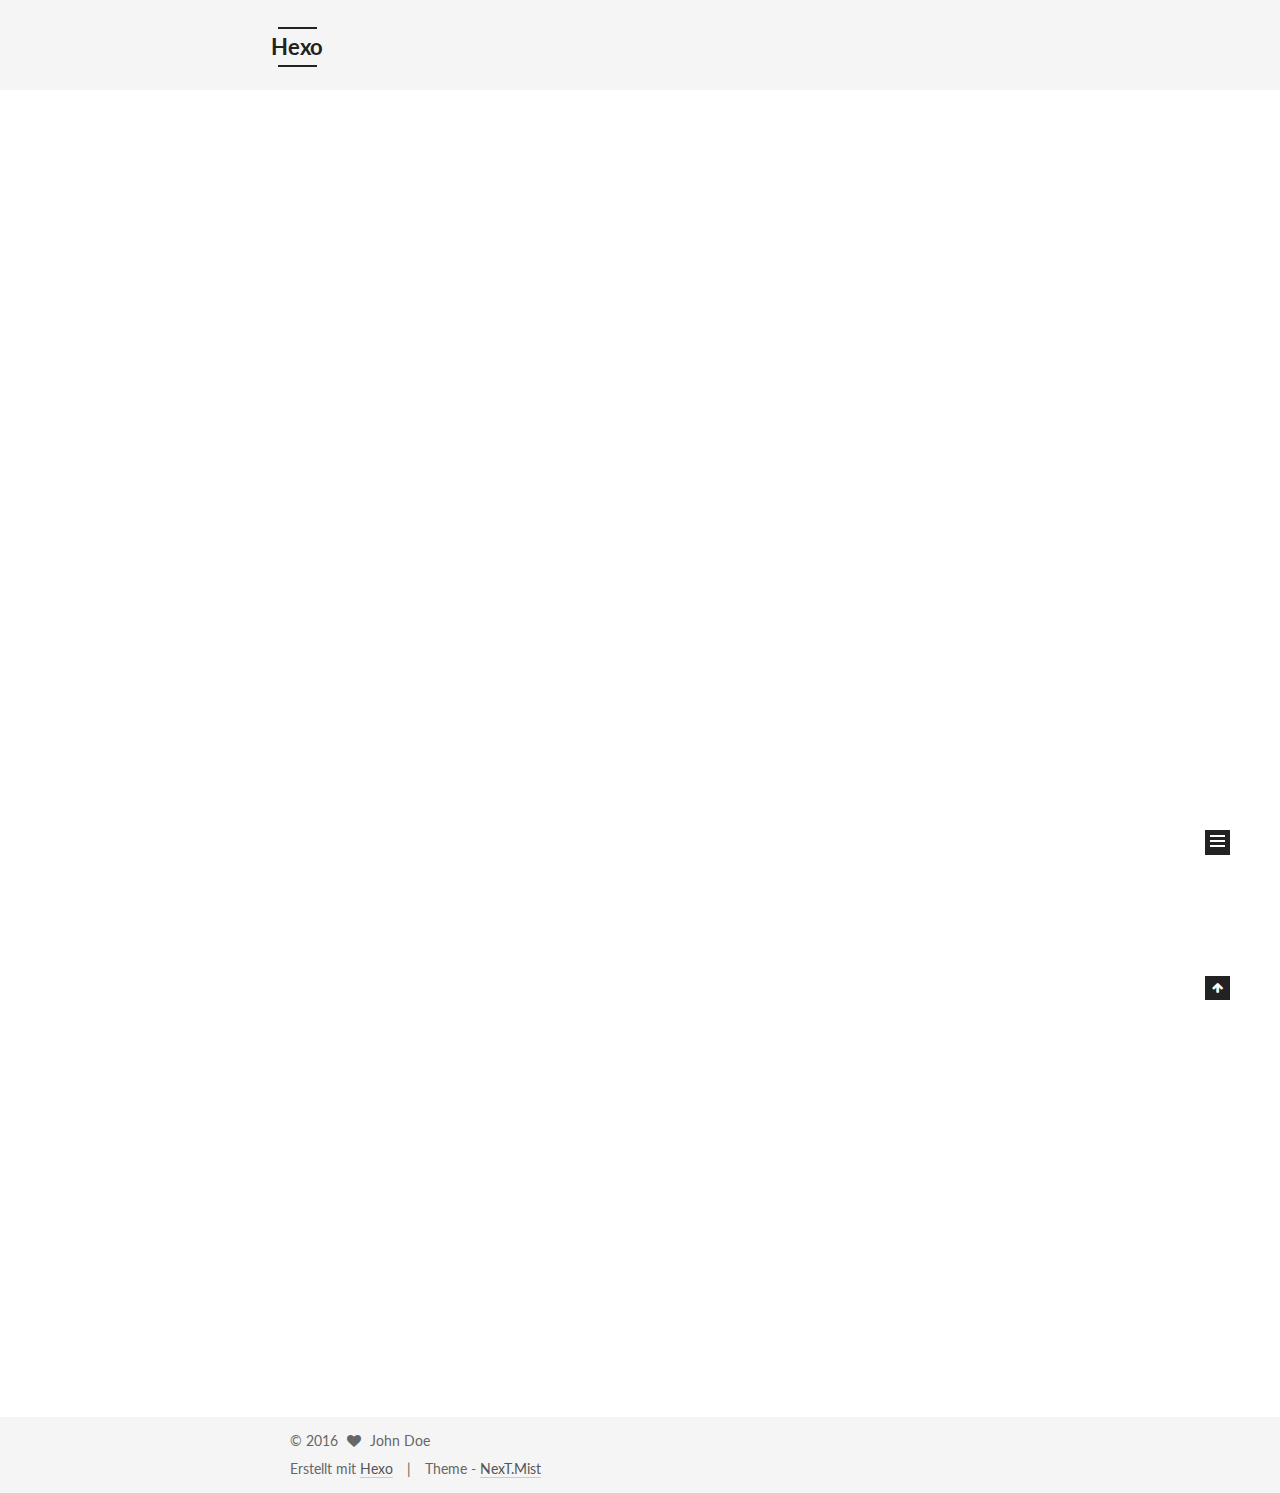
==== commit 136adc79: "Site updated: 2016-05-18 18:19:50" ====
--- a/index.html
+++ b/index.html
@@ -5,7 +5,7 @@
   
 
 
-<html class="theme-next muse use-motion">
+<html class="theme-next mist use-motion">
 <head>
   <meta charset="UTF-8"/>
 <meta http-equiv="X-UA-Compatible" content="IE=edge,chrome=1" />
@@ -99,7 +99,7 @@
 <script type="text/javascript" id="hexo.configuration">
   var NexT = window.NexT || {};
   var CONFIG = {
-    scheme: 'Muse',
+    scheme: 'Mist',
     sidebar: {"position":"left","display":"post"},
     fancybox: true,
     motion: true,
@@ -170,7 +170,7 @@
             
               <i class="menu-item-icon fa fa-fw fa-home"></i> <br />
             
-            Home
+            Startseite
           </a>
         </li>
       
@@ -180,7 +180,7 @@
             
               <i class="menu-item-icon fa fa-fw fa-archive"></i> <br />
             
-            Archives
+            Archiv
           </a>
         </li>
       
@@ -246,7 +246,7 @@
             <span class="post-meta-item-icon">
               <i class="fa fa-calendar-o"></i>
             </span>
-            <span class="post-meta-item-text">Posted on</span>
+            <span class="post-meta-item-text">Veröffentlicht am</span>
             <time itemprop="dateCreated" datetime="2016-05-18T16:14:53+08:00" content="2016-05-18">
               2016-05-18
             </time>
@@ -339,7 +339,7 @@
             <span class="post-meta-item-icon">
               <i class="fa fa-calendar-o"></i>
             </span>
-            <span class="post-meta-item-text">Posted on</span>
+            <span class="post-meta-item-text">Veröffentlicht am</span>
             <time itemprop="dateCreated" datetime="2016-05-18T16:07:12+08:00" content="2016-05-18">
               2016-05-18
             </time>
@@ -449,7 +449,7 @@
           <div class="site-state-item site-state-posts">
             <a href="/archives">
               <span class="site-state-item-count">2</span>
-              <span class="site-state-item-name">posts</span>
+              <span class="site-state-item-name">Artikel</span>
             </a>
           </div>
 
@@ -496,13 +496,13 @@
 </div>
 
 <div class="powered-by">
-  Powered by <a class="theme-link" href="http://hexo.io">Hexo</a>
+  Erstellt mit  <a class="theme-link" href="http://hexo.io">Hexo</a>
 </div>
 
 <div class="theme-info">
   Theme -
   <a class="theme-link" href="https://github.com/iissnan/hexo-theme-next">
-    NexT.Muse
+    NexT.Mist
   </a>
 </div>
 
--- a/css/main.css
+++ b/css/main.css
@@ -226,51 +226,51 @@
   margin: 20px 0 15px;
 }
 h1 {
+  font-size: 24px;
+}
+@media (max-width: 767px) {
+  h1 {
+    font-size: 20px;
+  }
+}
+h2 {
   font-size: 22px;
 }
 @media (max-width: 767px) {
-  h1 {
+  h2 {
     font-size: 18px;
   }
 }
-h2 {
+h3 {
   font-size: 20px;
 }
 @media (max-width: 767px) {
-  h2 {
+  h3 {
     font-size: 16px;
   }
 }
-h3 {
+h4 {
   font-size: 18px;
 }
 @media (max-width: 767px) {
-  h3 {
+  h4 {
     font-size: 14px;
   }
 }
-h4 {
+h5 {
   font-size: 16px;
 }
 @media (max-width: 767px) {
-  h4 {
+  h5 {
     font-size: 12px;
   }
 }
-h5 {
+h6 {
   font-size: 14px;
 }
 @media (max-width: 767px) {
-  h5 {
+  h6 {
     font-size: 10px;
-  }
-}
-h6 {
-  font-size: 12px;
-}
-@media (max-width: 767px) {
-  h6 {
-    font-size: 8px;
   }
 }
 p {
@@ -880,7 +880,7 @@
 }
 .site-meta {
   margin: 0;
-  text-align: center;
+  text-align: left;
 }
 @media (max-width: 767px) {
   .site-meta {
@@ -891,12 +891,12 @@
   position: relative;
   display: inline-block;
   padding: 0 40px;
-  color: #fff;
+  color: #222;
   background: #222;
   border-bottom: none;
 }
 .brand:hover {
-  color: #fff;
+  color: #222;
 }
 .logo {
   display: inline-block;
@@ -1110,7 +1110,7 @@
 .posts-collapse {
   position: relative;
   z-index: 1010;
-  margin-left: 55px;
+  margin-left: 0;
 }
 .posts-collapse::after {
   content: " ";
@@ -1308,9 +1308,9 @@
   margin-top: 50px;
 }
 .post-more-link .btn {
-  color: #fff;
+  color: #555;
   font-size: 14px;
-  background: #222;
+  background: transparent;
   border-radius: 0;
   line-height: 2;
 }
@@ -1548,7 +1548,7 @@
   width: 4px;
   height: 4px;
   border-radius: 50%;
-  background: #8ff;
+  background: #26ff32;
 }
 .links-of-blogroll {
   font-size: 13px;
@@ -2110,73 +2110,318 @@
 .page-post-detail .comments {
   overflow: hidden;
 }
-@media (max-width: 767px) {
-  .header-inner,
-  .container .main-inner,
+h1,
+h2,
+h3,
+h4,
+h5,
+h6 {
+  margin: 20px 0 10px;
+}
+p {
+  margin: 0 0 25px 0;
+}
+a {
+  border-bottom-color: #ccc;
+}
+hr {
+  margin: 20px 0;
+  height: 2px;
+}
+.main-inner {
+  margin-top: 80px;
+}
+.header {
+  background: #f5f5f5;
+}
+.header-inner {
+  padding: 25px 0 20px;
+}
+.header-inner:before,
+.header-inner:after {
+  content: " ";
+  display: table;
+}
+.header-inner:after {
+  clear: both;
+}
+@media (max-width: 767px) {
+  .header-inner {
+    width: auto;
+    margin-bottom: 50px;
+    padding: 10px;
+  }
+}
+.site-meta {
+  float: left;
+  margin-left: -20px;
+  line-height: normal;
+}
+@media (max-width: 767px) {
+  .site-meta {
+    margin-left: 10px;
+  }
+}
+.site-meta .brand {
+  padding: 2px 1px;
+  background: none;
+}
+@media (max-width: 767px) {
+  .site-meta .brand {
+    display: block;
+  }
+}
+.site-meta .logo {
+  display: none;
+}
+.site-meta .site-title {
+  font-size: 22px;
+  font-weight: bolder;
+}
+@media (max-width: 767px) {
+  .site-meta .site-title {
+    line-height: 34px;
+  }
+}
+.logo-line-before,
+.logo-line-after {
+  display: block;
+  overflow: hidden;
+  margin: 0 auto;
+  width: 75%;
+}
+@media (max-width: 767px) {
+  .logo-line-before,
+  .logo-line-after {
+    display: none;
+  }
+}
+.logo-line-before i,
+.logo-line-after i {
+  position: relative;
+  display: block;
+  height: 2px;
+  background: #222;
+}
+@media (max-width: 767px) {
+  .logo-line-before i,
+  .logo-line-after i {
+    height: 3px;
+  }
+}
+.use-motion .logo-line-before i {
+  left: -100%;
+}
+.use-motion .logo-line-after i {
+  right: -100%;
+}
+.site-subtitle {
+  display: none;
+}
+.site-nav-toggle {
+  position: static;
+  float: right;
+}
+.menu {
+  float: right;
+  margin: 8px 0 0 0;
+}
+@media (max-width: 767px) {
+  .menu {
+    margin: 20px 0 0 0;
+    padding: 0;
+  }
+}
+.menu br {
+  display: none;
+}
+.menu .menu-item {
+  margin: 0;
+}
+@media (max-width: 767px) {
+  .menu .menu-item {
+    display: block;
+  }
+}
+.menu .menu-item a {
+  padding: 0 10px;
+  background: none;
+  border: none;
+  border-radius: 2px;
+  transition-property: background;
+}
+@media (max-width: 767px) {
+  .menu .menu-item a {
+    text-align: left;
+  }
+}
+.menu .menu-item a:hover {
+  background: #e1e1e1;
+}
+.menu a::before {
+  display: none;
+}
+@media (max-width: 767px) {
+  .menu a::before {
+    display: block;
+  }
+}
+@media (max-width: 767px) {
+  .menu {
+    float: none;
+  }
+}
+.site-search form {
+  display: none;
+}
+.posts-expand {
+  padding-top: 0;
+}
+.posts-expand .post-title,
+.posts-expand .post-meta {
+  text-align: left;
+}
+@media (max-width: 767px) {
+  .posts-expand .post-title,
+  .posts-expand .post-meta {
+    text-align: center;
+  }
+}
+.posts-expand .post-eof {
+  display: none;
+}
+.posts-expand .post {
+  margin-top: 120px;
+}
+.posts-expand .post:first-child {
+  margin-top: 0;
+}
+.posts-expand .post-meta {
+  margin-top: 5px;
+  margin-bottom: 20px;
+}
+.posts-expand .post-title {
+  position: relative;
+  font-size: 26px;
+  font-weight: 400;
+}
+@media (max-width: 767px) {
+  .posts-expand .post-title {
+    font-size: 20px;
+  }
+}
+@media (min-width: 1600px) {
+  .posts-expand .post-title {
+    font-size: 26px;
+  }
+}
+.posts-expand .post-title:hover:before {
+  background: #222;
+}
+.posts-expand .post-body img {
+  margin: 0;
+}
+.posts-expand .post-tags {
+  text-align: left;
+}
+.posts-expand .post-tags a {
+  padding: 1px 5px;
+  background: #f5f5f5;
+  border-bottom: none;
+}
+.posts-expand .post-tags a:hover {
+  background: #ccc;
+}
+.posts-expand .post-nav {
+  margin-top: 40px;
+}
+.post-more-link {
+  margin-top: 20px;
+  text-align: left;
+}
+.post-more-link a {
+  padding: 0;
+  font-size: 14px;
+  color: #666;
+  background: none;
+  border: none;
+  border-bottom: 2px solid #666;
+  transition-property: border;
+}
+@media (max-width: 767px) {
+  .post-more-link a {
+    font-size: 12px;
+  }
+}
+@media (min-width: 1600px) {
+  .post-more-link a {
+    font-size: 16px;
+  }
+}
+.post-more-link a:hover {
+  border-bottom-color: #222;
+}
+.links-of-blogroll-inline .links-of-blogroll-item {
+  display: inline-block;
+}
+.btn {
+  padding: 0 10px;
+  border-width: 2px;
+  border-radius: 0;
+}
+.headband {
+  display: none;
+}
+.site-search {
+  position: relative;
+  float: right;
+  margin-top: 5px;
+  padding-top: 3px;
+}
+@media (max-width: 767px) {
+  .site-search {
+    float: none;
+    padding: 0 10px;
+  }
+}
+@media (max-width: 767px) {
+  .container .main-inner {
+    width: auto;
+  }
+}
+.page-post-detail .post-title,
+.page-post-detail .post-meta {
+  text-align: center;
+}
+.page-post-detail .post-title:before {
+  display: none;
+}
+.page-post-detail .post-meta {
+  margin-bottom: 60px;
+}
+.pagination {
+  margin: 120px 0 0;
+  text-align: left;
+}
+@media (max-width: 767px) {
+  .pagination {
+    margin: 80px 10px 0;
+    text-align: center;
+  }
+}
+.footer {
+  margin-top: 80px;
+  padding: 10px 0;
+  background: #f5f5f5;
+  color: #666;
+}
+.footer-inner {
+  margin: 0 auto;
+  text-align: left;
+}
+@media (max-width: 767px) {
   .footer-inner {
     width: auto;
-  }
-}
-.custom-logo .site-meta-headline {
-  text-align: center;
-}
-.custom-logo .brand {
-  background: none;
-}
-.custom-logo .site-title {
-  margin: 10px auto 0;
-  font-size: 24px;
-  color: #222;
-}
-.custom-logo .site-title a {
-  border: none;
-}
-.custom-logo-image {
-  margin: 0 auto;
-  padding: 5px;
-  max-width: 150px;
-  background: #fff;
-}
-@media (max-width: 767px) {
-  .site-nav {
-    position: absolute;
-    left: 0;
-    top: 52px;
-    margin: 0;
-    width: 100%;
-    padding: 0;
-    background: #fff;
-    border-bottom: 1px solid #ddd;
-  }
-}
-@media (max-width: 767px) {
-  .menu {
-    text-align: left;
-  }
-}
-@media (max-width: 767px) {
-  .menu .menu-item {
-    display: block;
-    margin: 0 10px;
-    vertical-align: top;
-  }
-}
-@media (max-width: 767px) {
-  .menu .menu-item br {
-    display: none;
-  }
-}
-@media (max-width: 767px) {
-  .menu .menu-item a {
-    padding: 5px 10px;
-  }
-}
-.menu .menu-item .fa {
-  margin-right: 0;
-}
-.site-search form {
-  display: none;
-}
-.links-of-blogroll-inline .links-of-blogroll-item {
-  display: inline-block;
-}
+    text-align: center;
+  }
+}
